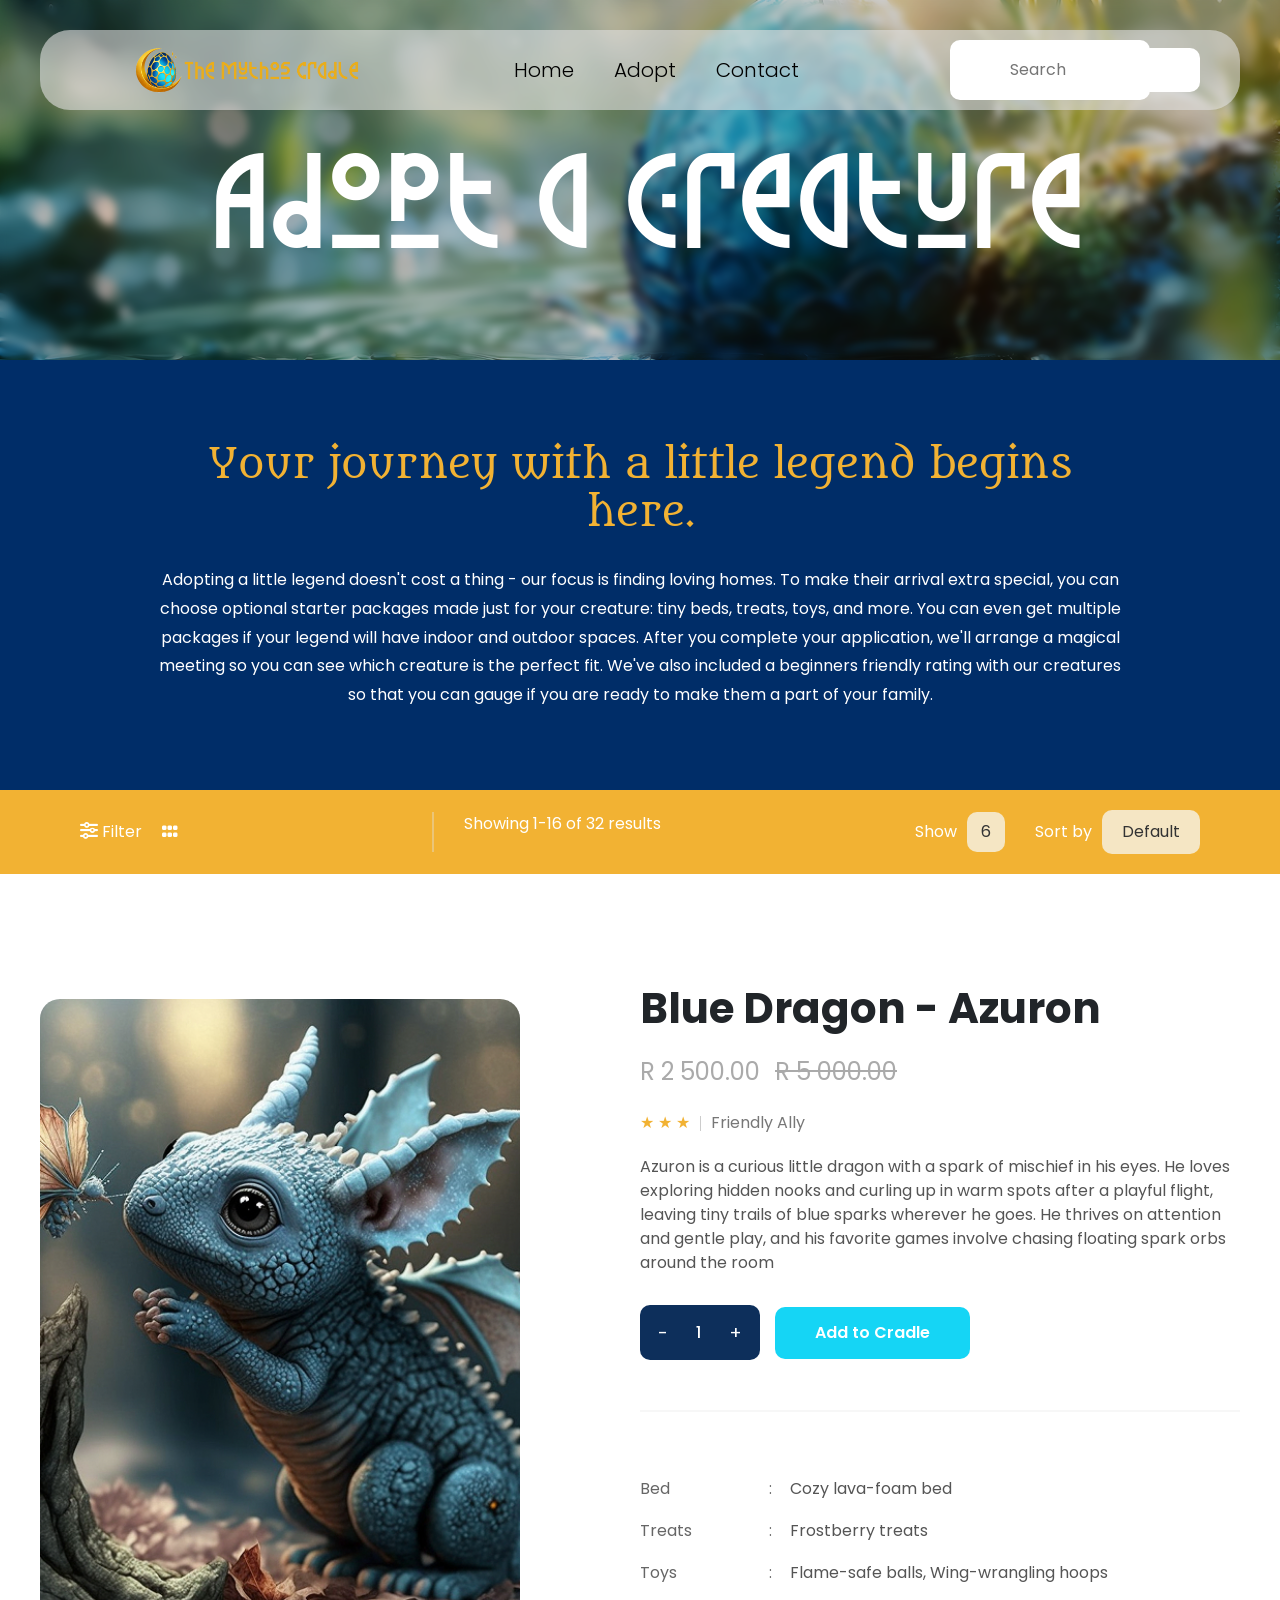
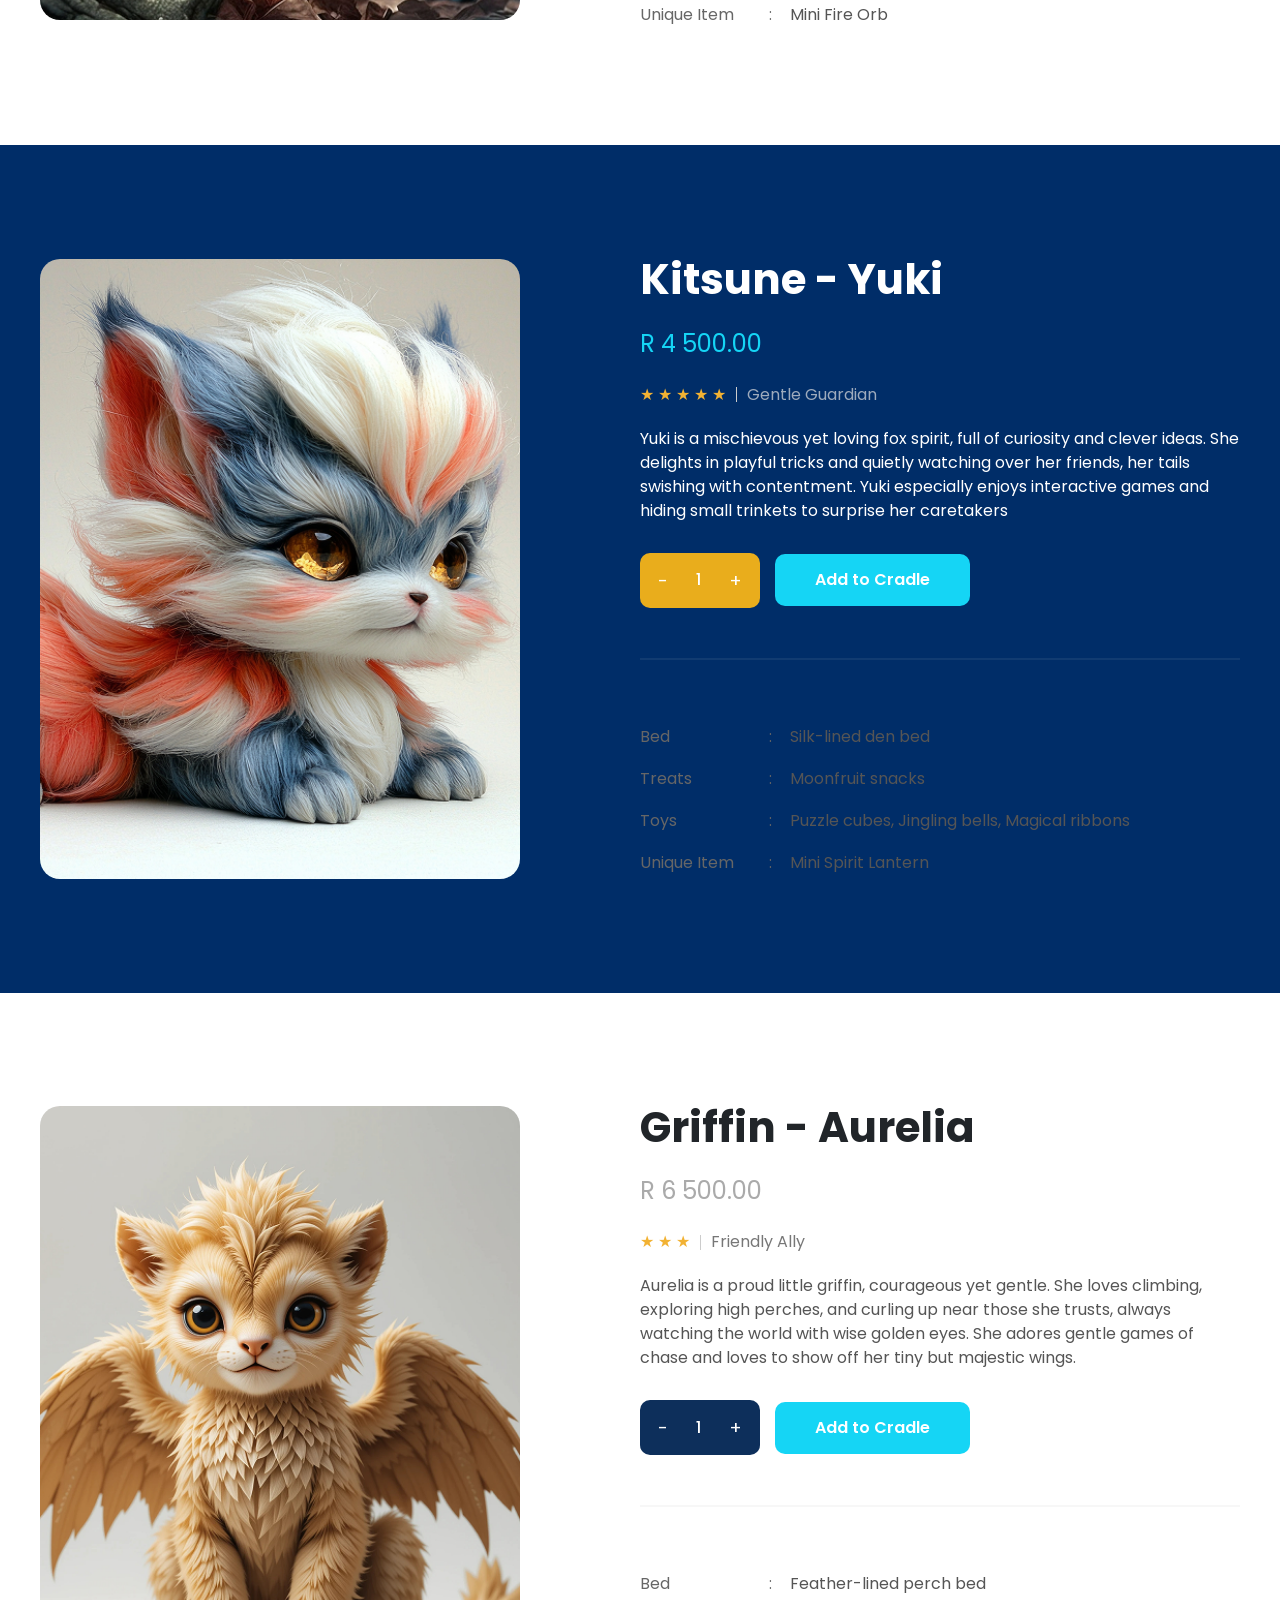
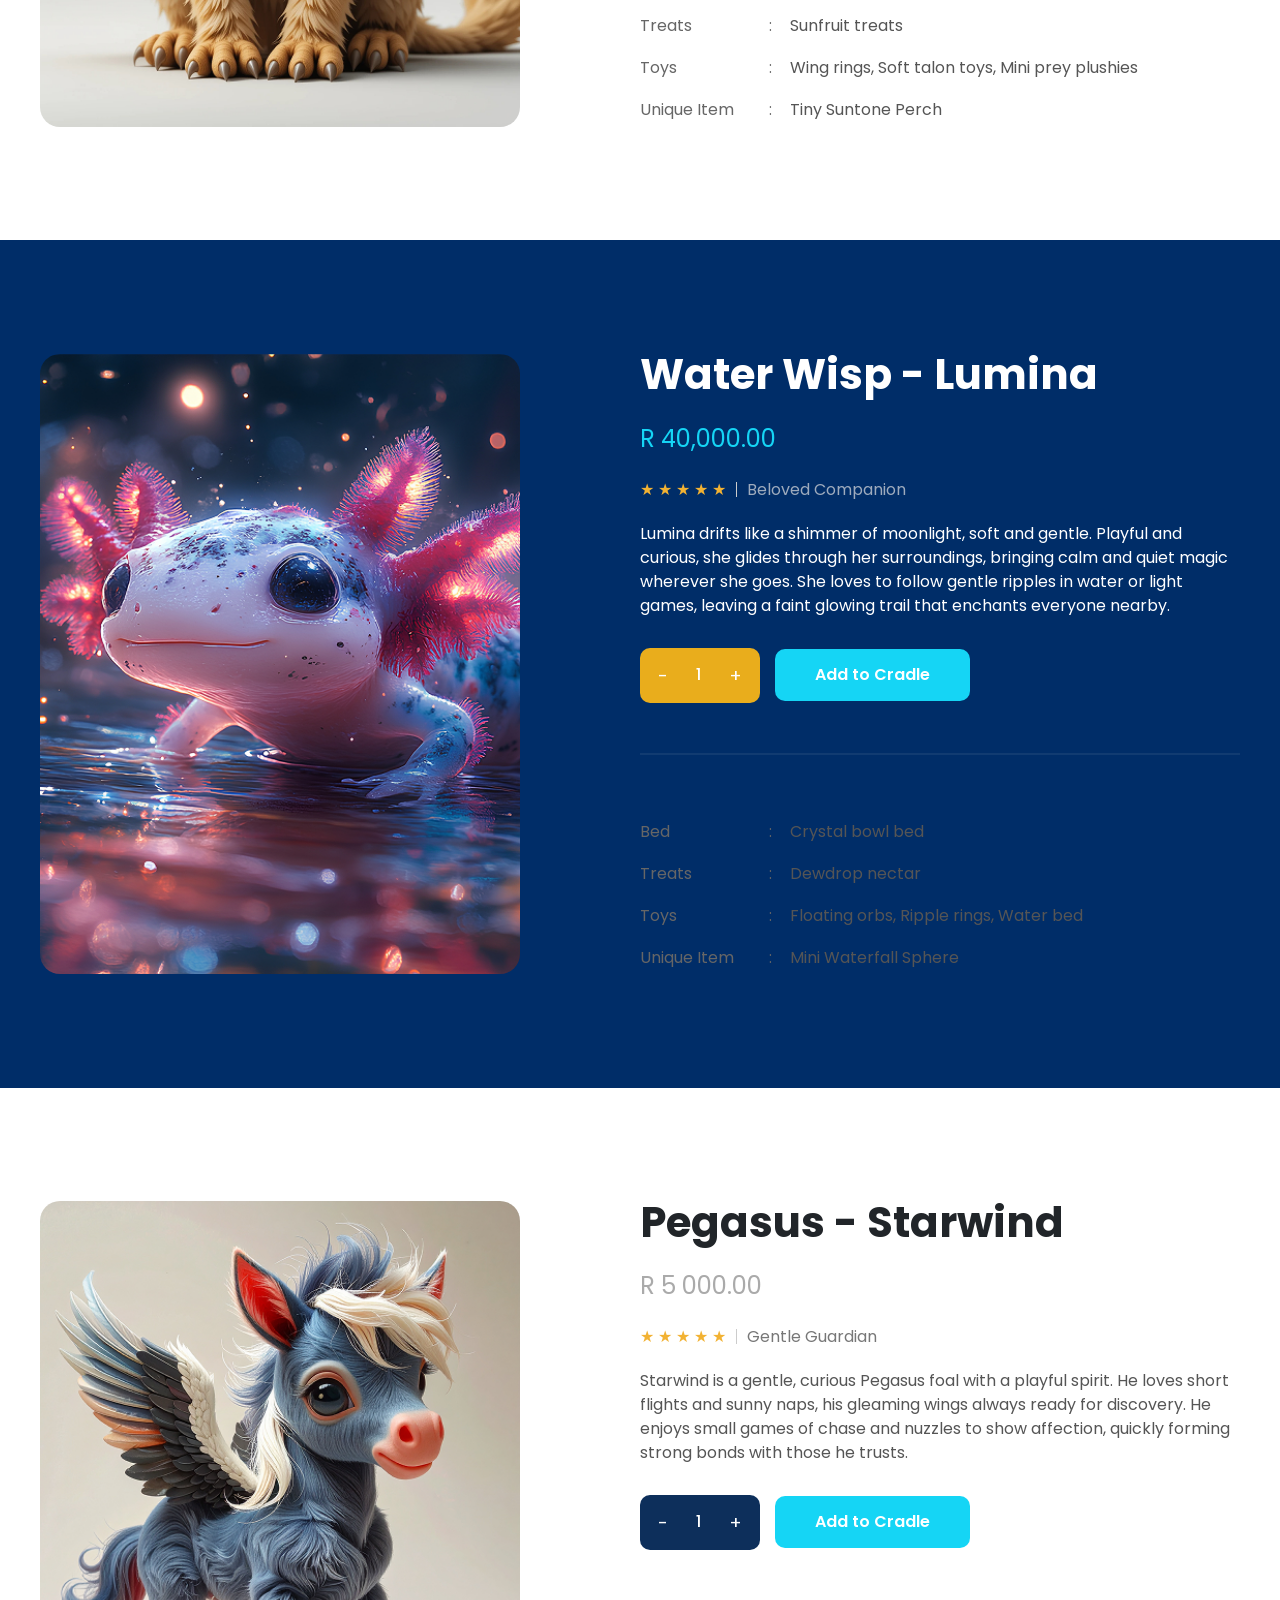
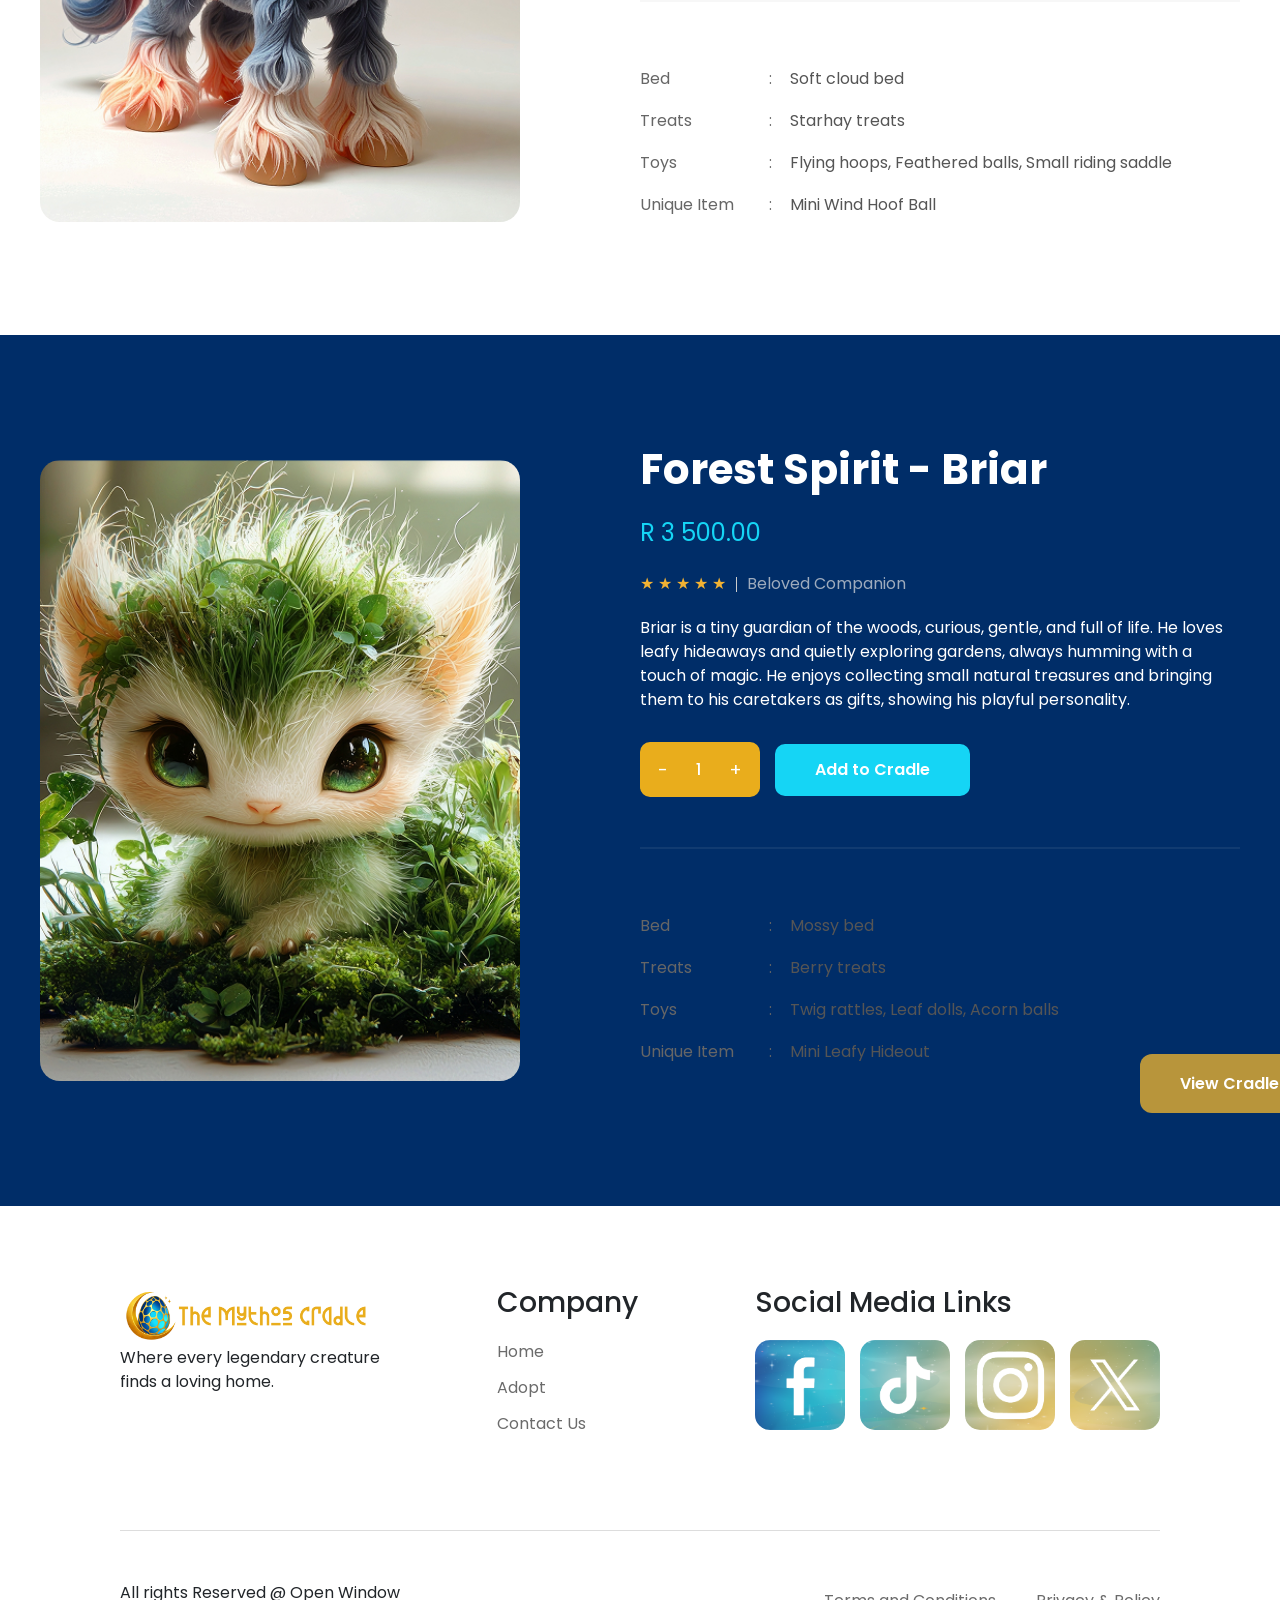
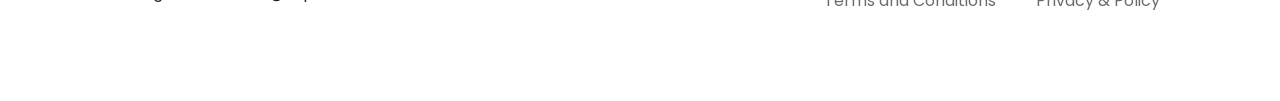
==== pages/about.html @ 5cd7661d "Bootstrap Modal Cart Added" ====
<!DOCTYPE html>
<html lang="en">
<head>
    <meta charset="UTF-8">
    <meta http-equiv="X-UA-Compatible" content="IE-edge">
    <meta name="viewport" content="width-device-width, initial-scale-1.0">
    <meta name="keywords" content="template, initial setup, html, css, links, futureUse ">
    <meta name="author" content="Danya van Meyeren 261140">

    <title>HTML Template</title>

<link rel="preconnect" href="https://fonts.googleapis.com">
<link rel="preconnect" href="https://fonts.gstatic.com" crossorigin>
<link href="https://fonts.googleapis.com/css2?family=Montserrat:ital,wght@0,100..900;1,100..900&family=Poppins:ital,wght@0,100;0,200;0,300;0,400;0,500;0,600;0,700;0,800;0,900;1,100;1,200;1,300;1,400;1,500;1,600;1,700;1,800;1,900&display=swap" rel="stylesheet">
<link rel="preconnect" href="https://fonts.googleapis.com">
<link rel="preconnect" href="https://fonts.gstatic.com" crossorigin>
<link href="https://fonts.googleapis.com/css2?family=Metamorphous&display=swap" rel="stylesheet">

<link rel="stylesheet" href="https://cdnjs.cloudflare.com/ajax/libs/font-awesome/6.5.0/css/all.min.css">

    <link href="https://cdn.jsdelivr.net/npm/bootstrap@5.3.3/dist/css/bootstrap.min.css" rel="stylesheet">
    <link rel="stylesheet" href="../css/main.css">


</head>
<body>

    <header>
        <nav class="navbar">
            <div class="logo">
                <img src="../assets/img/img/logo.png" alt="The Mythos Cradle">
            </div>
            <div class="navLinks">
                <a href="../index.html">Home</a>
                <a href="#">Adopt</a>
                <a href="./contact.html">Contact</a>
            </div>
        
            <div class="searchBar">
                <input type="text" placeholder="Search">
            </div>
        </nav>
    </header>

    <section class="adoptHero">
        <h1>Adopt a creature</h1>
    </section>

    <section class="adoptIntro">
        <h2>Your journey with a little legend begins here.</h2>
        <p>Adopting a little legend doesn't cost a thing - our focus is finding loving homes. To make their arrival extra special, you can choose optional starter packages made just for your creature: tiny beds, treats, toys, and more. You can even get multiple packages if your legend will have indoor and outdoor spaces. After you complete your application, we'll arrange a magical meeting so you can see which creature is the perfect fit. We've also included a beginners friendly rating with our creatures so that you can gauge if you are ready to make them a part of your family.</p>
    </section>

    <section class="filterBar">

        <div class="filterLeft">
            <span><i class="fa-solid fa-sliders"></i> Filter</span>
            <i class="fa-solid fa-grip"></i>
        </div>

        <div class="filterCenter">
            <p>Showing 1-16 of 32 results</p>
        </div>

        <div class="filterRight">
            <div class="showBox">
                <span>Show</span>
                <div class="number">6</div>
            </div>

            <div class="sortBox">
                <span>Sort by</span>
                <div class="dropdown">Default</div>
            </div>
        </div>
    </section>

    <section class="productSection">

        <div class="productContainer">

                <div class="productImage">
                    <img src="../assets/img/img/adopt1.png" alt="Blue Dragon">
                </div>

                <div class="productInfo">
                    <h1>Blue Dragon - Azuron</h1>

                <div class="priceRow">
                    <span class="price">R 2 500.00</span>
                    <span class="oldPrice">R 5 000.00</span>
                </div>

                <div class="ratingRow">
                    <span class="stars">★ ★ ★    </span>
                    <span class="divider"></span>
                    <span class="tag">Friendly Ally</span>
                </div>

                <p class="description">Azuron is a curious little dragon with a spark of mischief in his eyes. He loves exploring hidden nooks and curling up in warm spots after a playful flight, leaving tiny trails of blue sparks wherever he goes. He thrives on attention and gentle play, and his favorite games involve chasing floating spark orbs around the room</p>

                <div class="actionRow">
                    <div class="quantity">
                        <button>-</button>
                        <span>1</span>
                        <button>+</button>
                    </div>

                    <button class="addButton">Add to Cradle</button>
                </div>

                <hr class="dividerLine">

                <div class="extraInfo">
                    <div class="infoRow">
                        <span class="label">Bed</span>
                        <span class="colon">:</span>
                        <span class="value">Cozy lava-foam bed</span>  
                    </div>

                    <div class="infoRow">
                        <span class="label">Treats</span>
                        <span class="colon">:</span>
                        <span class="value">Frostberry treats</span>
                    </div>

                    <div class="infoRow">
                        <span class="label">Toys</span>
                        <span class="colon">:</span>
                        <span class="value">Flame-safe balls, Wing-wrangling hoops</span>
                    </div>

                    <div class="infoRow">
                        <span class="label">Unique Item</span>
                        <span class="colon">:</span>
                        <span class="value">Mini Fire Orb</span>
                    </div>
                </div>
            </div>
        </div>
    </section>

    <section class="productSection kitsune">

        <div class="productContainer">

                <div class="productImage">
                    <img src="../assets/img/img/adopt2.png" alt="Kitsune">
                </div>

                <div class="productInfo">
                    <h1>Kitsune - Yuki</h1>

                <div class="priceRow">
                    <span class="price">R 4 500.00</span>
                </div>

                <div class="ratingRow">
                    <span class="stars">★ ★ ★ ★ ★</span>
                    <span class="divider"></span>
                    <span class="tag">Gentle Guardian</span>
                </div>

                <p class="description">Yuki is a mischievous yet loving fox spirit, full of curiosity and clever ideas. She delights in playful tricks and quietly watching over her friends, her tails swishing with contentment. Yuki especially enjoys interactive games and hiding small trinkets to surprise her caretakers</p>

                <div class="actionRow">
                    <div class="quantity">
                        <button>-</button>
                        <span>1</span>
                        <button>+</button>
                    </div>

                    <button class="addButton">Add to Cradle</button>
                </div>

                <hr class="dividerLine">

                <div class="extraInfo">
                     <div class="infoRow">
                        <span class="label">Bed</span>
                        <span class="colon">:</span>
                        <span class="value">Silk-lined den bed</span>  
                    </div>

                    <div class="infoRow">
                        <span class="label">Treats</span>
                        <span class="colon">:</span>
                        <span class="value">Moonfruit snacks</span>
                    </div>

                    <div class="infoRow">
                        <span class="label">Toys</span>
                        <span class="colon">:</span>
                        <span class="value">Puzzle cubes, Jingling bells, Magical ribbons</span>
                    </div>

                    <div class="infoRow">
                        <span class="label">Unique Item</span>
                        <span class="colon">:</span>
                        <span class="value">Mini Spirit Lantern</span>
                    </div>
                </div>
            </div>
        </div>
    </section>

    <section class="productSection griffin">

        <div class="productContainer">

                <div class="productImage">
                    <img src="../assets/img/img/adopt3.png" alt="Griffin">
                </div>

                <div class="productInfo">
                    <h1>Griffin - Aurelia</h1>

                <div class="priceRow">
                    <span class="price">R 6 500.00</span>
                </div>

                <div class="ratingRow">
                    <span class="stars">★ ★ ★</span>
                    <span class="divider"></span>
                    <span class="tag">Friendly Ally</span>
                </div>

                <p class="description">Aurelia is a proud little griffin, courageous yet gentle. She loves climbing, exploring high perches, and curling up near those she trusts, always watching the world with wise golden eyes. She adores gentle games of chase and loves to show off her tiny but majestic wings.</p>

                <div class="actionRow">
                    <div class="quantity">
                        <button>-</button>
                        <span>1</span>
                        <button>+</button>
                    </div>

                    <button class="addButton">Add to Cradle</button>
                </div>

                <hr class="dividerLine">

                <div class="extraInfo">
                     <div class="infoRow">
                        <span class="label">Bed</span>
                        <span class="colon">:</span>
                        <span class="value">Feather-lined perch bed</span>  
                    </div>

                    <div class="infoRow">
                        <span class="label">Treats</span>
                        <span class="colon">:</span>
                        <span class="value">Sunfruit treats</span>
                    </div>

                    <div class="infoRow">
                        <span class="label">Toys</span>
                        <span class="colon">:</span>
                        <span class="value">Wing rings, Soft talon toys, Mini prey plushies</span>
                    </div>

                    <div class="infoRow">
                        <span class="label">Unique Item</span>
                        <span class="colon">:</span>
                        <span class="value">Tiny Suntone Perch</span>
                    </div>
                </div>
            </div>
        </div>
    </section>


    <section class="productSection wisp">

        <div class="productContainer">

                <div class="productImage">
                    <img src="../assets/img/img/adopt4.png" alt="Wisp">
                </div>

                <div class="productInfo">
                    <h1>Water Wisp - Lumina</h1>

                <div class="priceRow">
                    <span class="price">R 40,000.00</span>
                </div>

                <div class="ratingRow">
                    <span class="stars">★ ★ ★ ★ ★</span>
                    <span class="divider"></span>
                    <span class="tag">Beloved Companion</span>
                </div>

                <p class="description">Lumina drifts like a shimmer of moonlight, soft and gentle. Playful and curious, she glides through her surroundings, bringing calm and quiet magic wherever she goes. She loves to follow gentle ripples in water or light games, leaving a faint glowing trail that enchants everyone nearby.</p>

                <div class="actionRow">
                    <div class="quantity">
                        <button>-</button>
                        <span>1</span>
                        <button>+</button>
                    </div>

                    <button class="addButton">Add to Cradle</button>
                </div>

                <hr class="dividerLine">

                <div class="extraInfo">
                     <div class="infoRow">
                        <span class="label">Bed</span>
                        <span class="colon">:</span>
                        <span class="value">Crystal bowl bed</span>  
                    </div>

                    <div class="infoRow">
                        <span class="label">Treats</span>
                        <span class="colon">:</span>
                        <span class="value">Dewdrop nectar</span>
                    </div>

                    <div class="infoRow">
                        <span class="label">Toys</span>
                        <span class="colon">:</span>
                        <span class="value">Floating orbs, Ripple rings, Water bed</span>
                    </div>

                    <div class="infoRow">
                        <span class="label">Unique Item</span>
                        <span class="colon">:</span>
                        <span class="value">Mini Waterfall Sphere</span>
                    </div>
                </div>
            </div>
        </div>
    </section>

    <section class="productSection pegasus">

        <div class="productContainer">

                <div class="productImage">
                    <img src="../assets/img/img/adopt5.png" alt="Pegasus">
                </div>

                <div class="productInfo">
                    <h1>Pegasus - Starwind</h1>

                <div class="priceRow">
                    <span class="price">R 5 000.00</span>
                </div>

                <div class="ratingRow">
                    <span class="stars">★ ★ ★ ★ ★</span>
                    <span class="divider"></span>
                    <span class="tag">Gentle Guardian</span>
                </div>

                <p class="description">Starwind is a gentle, curious Pegasus foal with a playful spirit. He loves short flights and sunny naps, his gleaming wings always ready for discovery. He enjoys small games of chase and nuzzles to show affection, quickly forming strong bonds with those he trusts.</p>

                <div class="actionRow">
                    <div class="quantity">
                        <button>-</button>
                        <span>1</span>
                        <button>+</button>
                    </div>

                    <button class="addButton">Add to Cradle</button>
                </div>

                <hr class="dividerLine">

                <div class="extraInfo">
                     <div class="infoRow">
                        <span class="label">Bed</span>
                        <span class="colon">:</span>
                        <span class="value">Soft cloud bed</span>  
                    </div>

                    <div class="infoRow">
                        <span class="label">Treats</span>
                        <span class="colon">:</span>
                        <span class="value">Starhay treats</span>
                    </div>

                    <div class="infoRow">
                        <span class="label">Toys</span>
                        <span class="colon">:</span>
                        <span class="value">Flying hoops, Feathered balls, Small riding saddle</span>
                    </div>

                    <div class="infoRow">
                        <span class="label">Unique Item</span>
                        <span class="colon">:</span>
                        <span class="value">Mini Wind Hoof Ball</span>
                    </div>
                </div>
            </div>
        </div>
    </section>

     <section class="productSection spirit">

        <div class="productContainer">

                <div class="productImage">
                    <img src="../assets/img/img/adopt6.png" alt="Spirit">
                </div>

                <div class="productInfo">
                    <h1>Forest Spirit - Briar</h1>

                <div class="priceRow">
                    <span class="price">R 3 500.00</span>
                </div>

                <div class="ratingRow">
                    <span class="stars">★ ★ ★ ★ ★</span>
                    <span class="divider"></span>
                    <span class="tag">Beloved Companion</span>
                </div>

                <p class="description">Briar is a tiny guardian of the woods, curious, gentle, and full of life. He loves leafy hideaways and quietly exploring gardens, always humming with a touch of magic. He enjoys collecting small natural treasures and bringing them to his caretakers as gifts, showing his playful personality.</p>

                <div class="actionRow">
                    <div class="quantity">
                        <button>-</button>
                        <span>1</span>
                        <button>+</button>
                    </div>

                    <button class="addButton">Add to Cradle</button>
                </div>

                <hr class="dividerLine">

                <div class="extraInfo">
                     <div class="infoRow">
                        <span class="label">Bed</span>
                        <span class="colon">:</span>
                        <span class="value">Mossy bed</span>  
                    </div>

                    <div class="infoRow">
                        <span class="label">Treats</span>
                        <span class="colon">:</span>
                        <span class="value">Berry treats</span>
                    </div>

                    <div class="infoRow">
                        <span class="label">Toys</span>
                        <span class="colon">:</span>
                        <span class="value">Twig rattles, Leaf dolls, Acorn balls</span>
                    </div>

                    <div class="infoRow">
                        <span class="label">Unique Item</span>
                        <span class="colon">:</span>
                        <span class="value">Mini Leafy Hideout</span>
                    </div>

                    <div class="viewCraleWrapper">
                     <a href="#"
                     class="viewCradleBtn"
                     data-bs-toggle="modal"
                     data-bs-target="#cartModal">
                    View Cradle
                    </a>
                    </div>
                </div>
            </div>
        </div>
    </section>


    <div class="modal fade" id="cartModal" tabindex="-1">
        <div class="modal-dialog modal-fullscreen">
            <div class="modal-content cartModalContent">

            <div class="modal-header">
                <h1 class="modal-title">Chosen Companions</h1>
                <button type="button" class="btn-close" data-bs-dismiss="modal"></button>
            </div>

            <div class="modal-body">
            <p>Total: R 0.00</p>
            </div>

            <div class="modal-footer">
                <button
                type="button"
                class="btn btn-secondary"
                data-bs-dismiss="modal">
            Continue Searching
            </button>

            <a href="../index.html"
            <button class="btn btn-warning">
                Finish Adoption
            </button>
            </a>
            </div>
            </div>
            </div>
        </div>
    </div>


    <footer class="footer">
        <div class="footerTop">

            <div class="footerCenter">
                <img src="../assets/img/img/logo.png" alt="logo">
                <p>Where every legendary creature<br>finds a loving home.</p>
            </div>

            <div class="footerCenter">
                <h3>Company</h3>
                <a href="../index.html">Home</a>
                <a href="#">Adopt</a>
                <a href="./contact.html">Contact Us</a>
            </div>

            <div class="footerRight">
                <h3>Social Media Links</h3>

                <div class="socialIcons">
                    <a href="https://www.facebook.com/theopenwindow/" target="_blank"><img src="../assets/img/img/sm1.png"></a>
                    <a href="https://www.tiktok.com/@open_window_?is_from_webapp=1&sender_device=pc" target="_blank"><img src="../assets/img/img/sm2.png"></a>
                    <a href="https://share.google/h3SC1bzwilrjQ0MOQ" target="_blank"><img src="../assets/img/img/sm3.png"></a>
                    <a href="https://share.google/AF4pCIvGkzk5pntyE" target="_blank"><img src="../assets/img/img/sm4.png"></a>
                </div>
            </div>
        </div>

        <div class="footerLine"></div>

        <div class="footerBottom">
            <p>All rights Reserved @ Open Window</p>

            <div class="footerLinks">
                <a href="#">Terms and Conditions</a>
                <a href="#">Privacy & Policy</a>
            </div>
        </div>
    </footer>



<script src="https://cdn.jsdelivr.net/npm/bootstrap@5.3.3/dist/js/bootstrap.bundle.min.js"></script>

</body>
</html>
---- css/main.css ----
body{
    margin: 0;
    font-family: 'Poppins', sans-serif;
}

@font-face {
    font-family: "TitleFont";
    src: url("../assets/fonts/Mythology\ Of\ Egypt.otf") 
}

.navbar {
    display: flex;
    flex-direction: row;
    justify-content: space-between;
    align-items: center;

    padding: 10px 90px;
    width: 95%;
    max-width: 1200px;

    background-color: rgba(225, 225, 225, 0.6);
    border: none;
    border-radius: 30px;
    

    position: absolute;
    top: 30px;
    left: 50%;
    transform: translateX(-50%);
    z-index: 10;
}

.navLinks {
    display: flex;
    flex-direction: row;
    gap: 40px;
}

.navLinks a{
    text-decoration: none;
    color: rgb(0, 0, 0);
    font-weight: 300;
    font-family: 'Poppins', sans-serif;
    font-size: 20px;
}

.navLinks a:hover{
    color: #15d5f5;
}

.searchBar input{
    width: 200px;
    padding: 10px 10px;
    border-radius: 30px;
    border: none;
    background-color: white;
    border-radius: 10px;
}

.searchBar{
    display: flex;
    align-items: center;
    gap: 15px;
    background: #ffff;
    padding: 8px 50px;
    border-radius: 10px;
    width: 200px;
}

.logo img{
    height: 55px;
}

.hero {
    display: flex;
    justify-content: flex-end;
    align-items: center;

    height: 100vh;
    padding-right: 200px;
    background-image: url("../assets/img/img/homeHeader.png");
    background-size: cover;
    background-repeat: none;
    background-position: left center;
}

.heroText {
    display: flex;
    flex-direction: column;
    align-items: flex-start;
    max-width: 500px;

    position: absolute;
    right: 200px;
    bottom: 120px;

}

.heroText h1{
    font-family: "TitleFont";
    font-size: 96px;
    color: #e9ad1c;
    margin: 0;
}

.heroText p{
    font-family: "Metamorphous", sans-serif;
    font-size: 24px;
    color: #ffffff;
    margin-top: 10px;
}

.journey {
    display: flex;
    justify-content: center;
    align-items: center;
    gap: 80px;
    padding: 100px 80px;
    background-color: #002d68;
}

.journeyImage img{
    width: 750px;
    border-radius: 20px;
}

.journeyText {
    max-width: 450px;
}

.journeyText h3{
    color: #e9ad1c;
    font-family: 'Poppins', sans-serif;
    font-weight: 600;
    font-size: 18px;
}

.journeyText h2{
    font-family: 'Poppins', sans-serif;
    font-weight: 700;
    font-size: 40px;
    color: #ffff;
}

.journeyText p{
    font-family: 'Poppins', sans-serif;
    font-size: 16px;
    color: #ffff;
    margin-top: 20px;
}

.journeyText button{
    margin-top: 25px;
    padding: 12px 28px;
    border: none;
    border-radius: 10px;
    background-color: #15d5f5;
    font-family: 'Poppins', sans-serif;
    color: #ffff;
    font-weight: 600;
    cursor: pointer;
}

.journeyText button:hover{
    background-color: #3bbac9;
}

.sanctuary{
    display: flex;
    align-items: center;
    justify-content: space-between;
    gap: 120px;
    padding: 120px 150px;
    background-color: #ffffff;
    max-width: 1500vh;
    margin: auto;
}

.sanctuaryImage img{
    width: 600px;
    border-radius: 20px;
}

.sanctuaryText h4{
    font-family: 'Poppins', sans-serif;
    font-size: 18px;
    margin-top: 10px;
    color: #2b2153;
}

.sanctuaryText h2{
    font-family: 'Poppins', sans-serif;
    font-size: 50px;
}

.sanctuaryText p{
    font-family: 'Poppins',sans-serif;
    font-size: 16px;
    margin-top: 20px;
    color: #6b6b6b;
    max-width: 500px;
}

.story{
    background-color: #002d68;
    text-align: center;
    padding: 100px 120px;

}

.storyHeader{
    color: #e9ad1c;
    font-family: 'Poppins', sans-serif;
    font-weight: 600;
    font-size: 18px;
}

.storyCards{
    display: flex;
    justify-content: center;
    gap: 70px;
    margin-top: 60px;
}

.storyCard{
    width: 400px;
    text-align: center;
}

.storyCard img{
    width: 300px;
    border-radius: 20px;
}

.story h2{
    font-family: 'Poppins' sans-serif;
    font-weight: 700;
    font-size: 40px;
    color: #ffffff;
    margin-top: 15px;
    margin-bottom: 60px;
}

.story h3{
    font-family: 'Poppins',sans-serif;
    font-weight: 600;
    font-size: 18px;
    color: #ffff;
    margin-top: 10px;
}

.story p{
    font-family: 'Poppins' sans-serif;
    font-size: 14px;
    color: #d9d9d9;
    margin-top: 10px;
}

.legendButton{
    margin-top: 60px;
    padding: 14px 40px;
    border: none;
    border-radius: 10px;
    background-color: #15d5f5;
    color: #ffff;
    font-family: 'Poppins' sans-serif;
    font-weight: 600;
    cursor: pointer;
}

.legendButton:hover{
    background-color: #3bbac9;
}

.footer{
    background-color: #ffffff;
    padding: 80px 120px;
}

.footerTop{
    display: flex;
    justify-content: space-between;
}

.footerLeft img{
    width: 180px;
}

.footerLeft p{
    font-family: 'Poppins', sans-serif;
    margin-top: 20px;
    color: #6b6b6b;
}

.footerCenter{
    display: flex;
    flex-direction: column;
}

.footerCenter h3{
    font-family: 'Poppins', sans-serif;
    margin-bottom: 20px;
}

.footerCenter img{
    width: 250px;
}
.footerCenter a{
    text-decoration: none;
    color: #6b6b6b;
    margin-bottom: 12px;
}

.footerCenter a:hover{
    color: #15d5f5;
}

.socialIcons{
    display: flex;
    gap: 15px;
    margin-top: 20px;
}

.socialIcons img{
    width: 60px;
    border-radius: 12px;
}

.footerLine{
    height: 1px;
    background-color: #ddd;
    margin: 50px 0;
}

.footerBottom{
    display: flex;
    justify-content: space-between;
    align-items: center;
}

.footerLinks{
    display: flex;
    gap: 40px;
}

.footerLinks a{
    text-decoration: none;
    color: #6b6b6b;
}

.adoptHero{
    position: relative;
    height: 40vh;
    background-image: url("../assets/img/img/adoptHeader.png");
    background-size: cover;
    background-position: 50%;
    display: flex;
    justify-content: center;
    align-items: center;
    padding-top: 60px;
    text-align: center;
}

.adoptHero::before{
    content: "";
    position: absolute;
    inset: 0;
    backdrop-filter: blur(4px);
    background: rgba(0, 0, 0, 0.2);
    z-index: 1;
}

.adoptHero h1{
    position: relative;
    z-index: 2;
    font-family: "TitleFont";
    font-size: 120px;
    color: #ffff;
    text-align: center;
    margin: 0;
}


.adoptIntro{
    background-color: #002d68;
    padding: 80px 150px;
    text-align: center;
}

.adoptIntro h2{
    font-family: 'Metamorphous';
    color: #f2b233;
    font-size: 40px;
    margin-bottom: 30px;
}

.adoptIntro p{
    font-family: 'Poppins', sans-serif;
    color: #ffff;
    line-height: 1.8;
    max-width: 1200px;
    margin: 0 auto;
}

.filterBar{
    background-color: #f2b233;
    display: flex;
    justify-content: space-between;
    align-items: center;
    padding: 20px 80px;
}

.filterLeft{
    display: flex;
    align-items: center;
    gap: 20px;
    color: white;
    font-family: 'Poppins';
}
.filterLeft i{
    font-size: 18px;
}

.filterCenter{
    border-left: 2px solid rgb(225,225,225,0.4);
    padding-left: 30px;
}

.filterCenter p{
    color: white;
    font-family: 'Poppins', sans-serif;
}

.filterRight{
    display: flex;
    align-items: center;
    gap: 30px;
}

.showBox{
    display: flex;
    align-items: center;
    gap: 10px;
    color: white;
    font-family: 'Poppins', sans-serif;
}

.number{
    background: #f5e6c4;
    padding: 8px 14px;
    border-radius: 10px;
    color: #333;
}

.sortBox{
    display: flex;
    align-items: center;
    gap: 10px;
    color: white;
    font-family: 'Poppins', sans-serif;
}

.dropdown{
    background: #f5e6c4;
    padding: 10px 20px;
    border-radius: 10px;
    color: #333;
}

.productSection{
    display: flex;
    justify-content: center;
    padding: 80px 0px;
}

.productContainer{
    display: flex;
    align-items: center;
    justify-content: center;
    gap: 120px;
    max-width: 1200px;
    margin: 30px auto;
}

.productImage img{
    width: 480px;
    border-radius: 20px;
}

.productInfo{
    max-width: 600px;
    display: flex;
    flex-direction: column;
    gap: 15px;
}

.productInfo h1{
    font-family: 'Poppins', sans-serif;
    font-size: 42px;
    font-weight: 700;
    margin-bottom: 5px;
}

.priceRow{
    display: flex;
    gap: 15px;
    align-items: center;
    margin-bottom: 6px;
}

.price{
    font-size: 24px;
    color: #aaa;
}

.oldPrice{
    text-decoration: line-through;
    color: #aaa;
    font-size: 24px;
}

.ratingRow{
    display: flex;
    align-items: center;
    gap: 10px;
    margin-bottom: 5px;
}

.stars{
    color: #f2b233;
}

.divider{
    width: 1px;
    height: 15px;
    background-color: #ccc;
}

.dividerLine{
    border: none;
    height: 2px;
    background: #ddd;
    margin: 20px 0;
}

.tag{
    color: #777;
}

.description{
    font-size: 16px;
    margin: 30px 0;
    line-height: 1.5;
    color: #555;
    font-family: 'Poppins', sans-serif;
    margin-top: 0;
    margin-bottom: 15px;
}

.actionRow{
    display: flex;
    align-items: center;
    gap: 15px;
    margin-bottom: 15px;
}

.quantity{
    display: flex;
    align-items: center;
    background-color: #0d2f5b;
    border-radius: 10px;
    overflow: hidden;
}

.quantity button{
    border: none;
    background-color: transparent;
    color: white;
    padding: 14px 18px;
    font-size: 18px;
    cursor: pointer;
}

.quantity span{
    color: white;
    padding: 0 15px;
    font-size: 16px;
    font-weight: 500;
    padding: 0 10px;
}

.addButton{
    background-color: #15d5f5;
    color: white;
    border: none;
    padding: 14px 40px;
    border-radius: 10px;
    font-family: 'Poppins',sans-serif;
    font-size: 16px;
    font-weight: 600;
    cursor: pointer;
}

.addButton:hover{
    background-color: #3bbac9;
}



.extraInfo{
    margin-top: 20px;
    font-family: 'Poppins',sans-serif;
    color: #666;
}

.extraInfo p{
    font-size: 14px;
    margin: 5px 0;
}

.extraInfo span{
    margin-top: 10px;
}

.infoRow{
    display: flex;
    margin-bottom: 8px;
}

.label{
    width: 120px;
}

.colon{
    width: 20px;
    text-align: center;
    margin-right: 10px;
}

.value{
    flex: 1;
    color: #555;
}

.kitsune{
    background-color: #002d68;
    color: white;
}

.kitsune .tag{
    color: rgba(225, 225, 225, 0.7);
}

.kitsune .price{
    color: #15d5f5;
}

.kitsune .quantity{
    background-color: #e9ad1c;
}

.kitsune .addButton{
    background-color: #15d5f5;
    color: white;
}

.kitsune .addButton:hover{
    background-color: #3bbac9;
}

.kitsune hr{
    background-color: rgba(225, 225, 225, 0.3);
}

.kitsune .description{
    color: white;
}


.wisp{
    background-color: #002d68;
    color: white;
}

.wisp .tag{
    color: rgba(225, 225, 225, 0.7);
}

.wisp .price{
    color: #15d5f5;
}

.wisp .quantity{
    background-color: #e9ad1c;
}

.wisp .addButton{
    background-color: #15d5f5;
    color: white;
}

.wisp .addButton:hover{
    background-color: #3bbac9;
}

.wisp hr{
    background-color: rgba(225, 225, 225, 0.3);
}

.wisp .description{
    color: white;
}


.spirit{
    background-color: #002d68;
    color: white;
}

.spirit .tag{
    color: rgba(225, 225, 225, 0.7);
}

.spirit .price{
    color: #15d5f5;
}

.spirit .quantity{
    background-color: #e9ad1c;
}

.spirit .addButton{
    background-color: #15d5f5;
    color: white;
}

.spirit .addButton:hover{
    background-color: #3bbac9;
}

.spirit hr{
    background-color: rgba(225, 225, 225, 0.3);
}

.spirit .description{
    color: white;
}

.viewCradleWrapper{
    width: 100%;
    display: flex;
    justify-content: flex-end;
    margin-top: 60px;
    padding-right: 10px;
    text-align: right;
}

.viewCradleBtn{
    background-color: #b8953b;
    color: white;
    text-decoration: none;
    border: none;
    padding: 18px 40px;
    border-radius: 12px;
    font-size: 16px;
    font-weight: 600;
    cursor: pointer;
    margin-left: 500px;
    white-space: nowrap;

}

.viewCradleBtn:hover{
    background-color: #a07f2f;
}


.contactHero{
    position: relative;
    height: 40vh;
    background-image: url("../assets/img/img/contactHeader.png");
    background-size: cover;
    background-position: 50%;
    display: flex;
    justify-content: center;
    align-items: center;
    padding-top: 60px;
    text-align: center;
}

.contactHero h1{
    position: relative;
    z-index: 2;
    font-family: "TitleFont";
    font-size: 120px;
    color: #ffff;
    text-align: center;
    margin: 0;
}

.aboutSection{
    padding: 120px 140px;
    background-color: #ffffff;
}

.aboutContainer{
    display: flex;
    align-items: center;
    justify-content: space-between;
    gap: 100px;
    padding: 40px 20px;
}

.aboutText{
    max-width: 600px;
    font-family: 'Poppins';
}

.contactLabel{
    color: #15d5f5;
    font-weight: 600;
    letter-spacing: 1px;
    margin-bottom: 10px;
}

.aboutContainer h2{
    font-family: 'Poppins' ,sans-serif;
    font-size: 48px;
    color: #002d68;
    margin-top: 10px;
    margin-bottom: 20px;
}

.contactDescription{
    color: #888;
    line-height: 1.8;
    font-size: 16px;
    max-width: 650px;
}

.aboutImage{
    flex: 1;
    display: flex;
    justify-content: flex-end;
}
.aboutImage img{
    width: 100%;
    max-width: 550px;
    border-radius: 20px;
}

.contactSection{
    padding: 80px 100px;
    font-family: 'Poppins',sans-serif;
}

.contactContainer{
    display: flex;
    justify-content: center;
    align-items: flex-start;
    gap: 60px;
    max-width: 1200px;
    margin: 0 auto;

}

.contactLeft{
    width: 45%;
    padding-right: 70px;
}

.labelContact{
    color: #15d5f5;
    font-weight: 600;
    font-size: 14px;
    letter-spacing: 1px;
    white-space: nowrap;
}

.contactLeft h2{
    font-size: 32px;
    color: #1d3557;
    margin-bottom: 20px;
    margin-top: 3px;
}

.socialIcons{
    display: flex;
    gap: 15px;
    margin: 20px 0;
    margin-bottom: 50px;
}

.socialIcons img{
    width: 90px;
    min-height: 90px;
    border-radius: 15px;
    cursor: pointer;
}

.spaceTop{
    margin-top: 40px;
}

.map{
    width: 100%;
    max-width: 600px;
    aspect-ratio: 1/1;
    height: 600px;
    border-radius: 20px;
    overflow: hidden;
}
.map iframe{
    width: 100%;
    max-width: 600px;
    height: 100%;
    border: none;
    border-radius: 20px;
}

.contactRight{
    width: 50%;
    display: flex;
    justify-content: flex-end;
}

.formCard{
    width: 100%;
    max-width: 520px;
    padding: 50px 60px;
    margin-left: auto;
    background-image: url("../assets/img/img/formBackground.png");
    background-size: cover;
    background-position: center;
    padding: 40px;
    border-radius: 30px;
    color: #ffffff;
}


.formCard h2{
    font-size: 40px;
    margin-bottom: 20px;
}

.formCard label{
    font-size: 18px;
}

.formCard form{
    display: flex;
    flex-direction: column;
    gap: 20px;
}

.formCard input,
.formCard textarea{
    width: 100%;
    padding: 14px 18px;
    border: none;
    border-radius: 10px;
    font-family: 'Poppins';
    font-size: 17px;
    margin-bottom: 20px;
    box-sizing: border-box;
}

.formCard textarea{
    height: 120px;
}
.formCard textarea{
    height: 100px;
}

.formCard button{
    width: 240px;
    padding: 20px 0;
    background-color: #5fd0df;
    border: none;
    border-radius: 10px;
    font-size: 18px;
    color: white;
    cursor: pointer;
}

.formCard button:hover{
    background-color: #3bbac9;
}

.cartSection{
    padding: 40px;
}

.cartModalContent{
    background-color: #ffffff;
    color: white;
    min-height: 100vh;
    padding: 40px;
}

.modal-header{
    border-bottom: 1px solid rgba(225, 225, 225, 0.3);
    padding-bottom: 20px;
}

.btn-close{
    color: white;
}
.modal-title{
    font-family: "TitleFont";
    font-size: 48px;
    color: #3bbac9;
}

.modal-body{
    padding-top: 40px;
}

.modal-body h2{
    font-family: "TitleFont";
    font-size: 32px;
    margin-bottom: 20px;
}

.modal-body p{
    font-family: "Poppins" , sans-serif;
    font-size: 24px;
    color: #000000;
}

.modal-footer{
    border-top: 1px solid rgba(225, 225, 225, 0.3);
    padding-top: 25px;
}

.btn-secondary{
    background-color: #6c757d;
    border: none;
    padding: 14px 28px;
    border-radius: 12px;
    font-family: "Poppins", sans-serif;
    font-weight: 600;
}

.btn-secondary:hover{
    background-color: #5a6268;
}

.btn-warning{
    background-color: #f2b233;
    border: none;
    color: white;
    padding: 14px 28px;
    border-radius: 12px;
    font-family: "Poppins" , sans-serif;
    font-weight: 600;
}

.btn-warning:hover{
    background-color: #a07f2f;
}
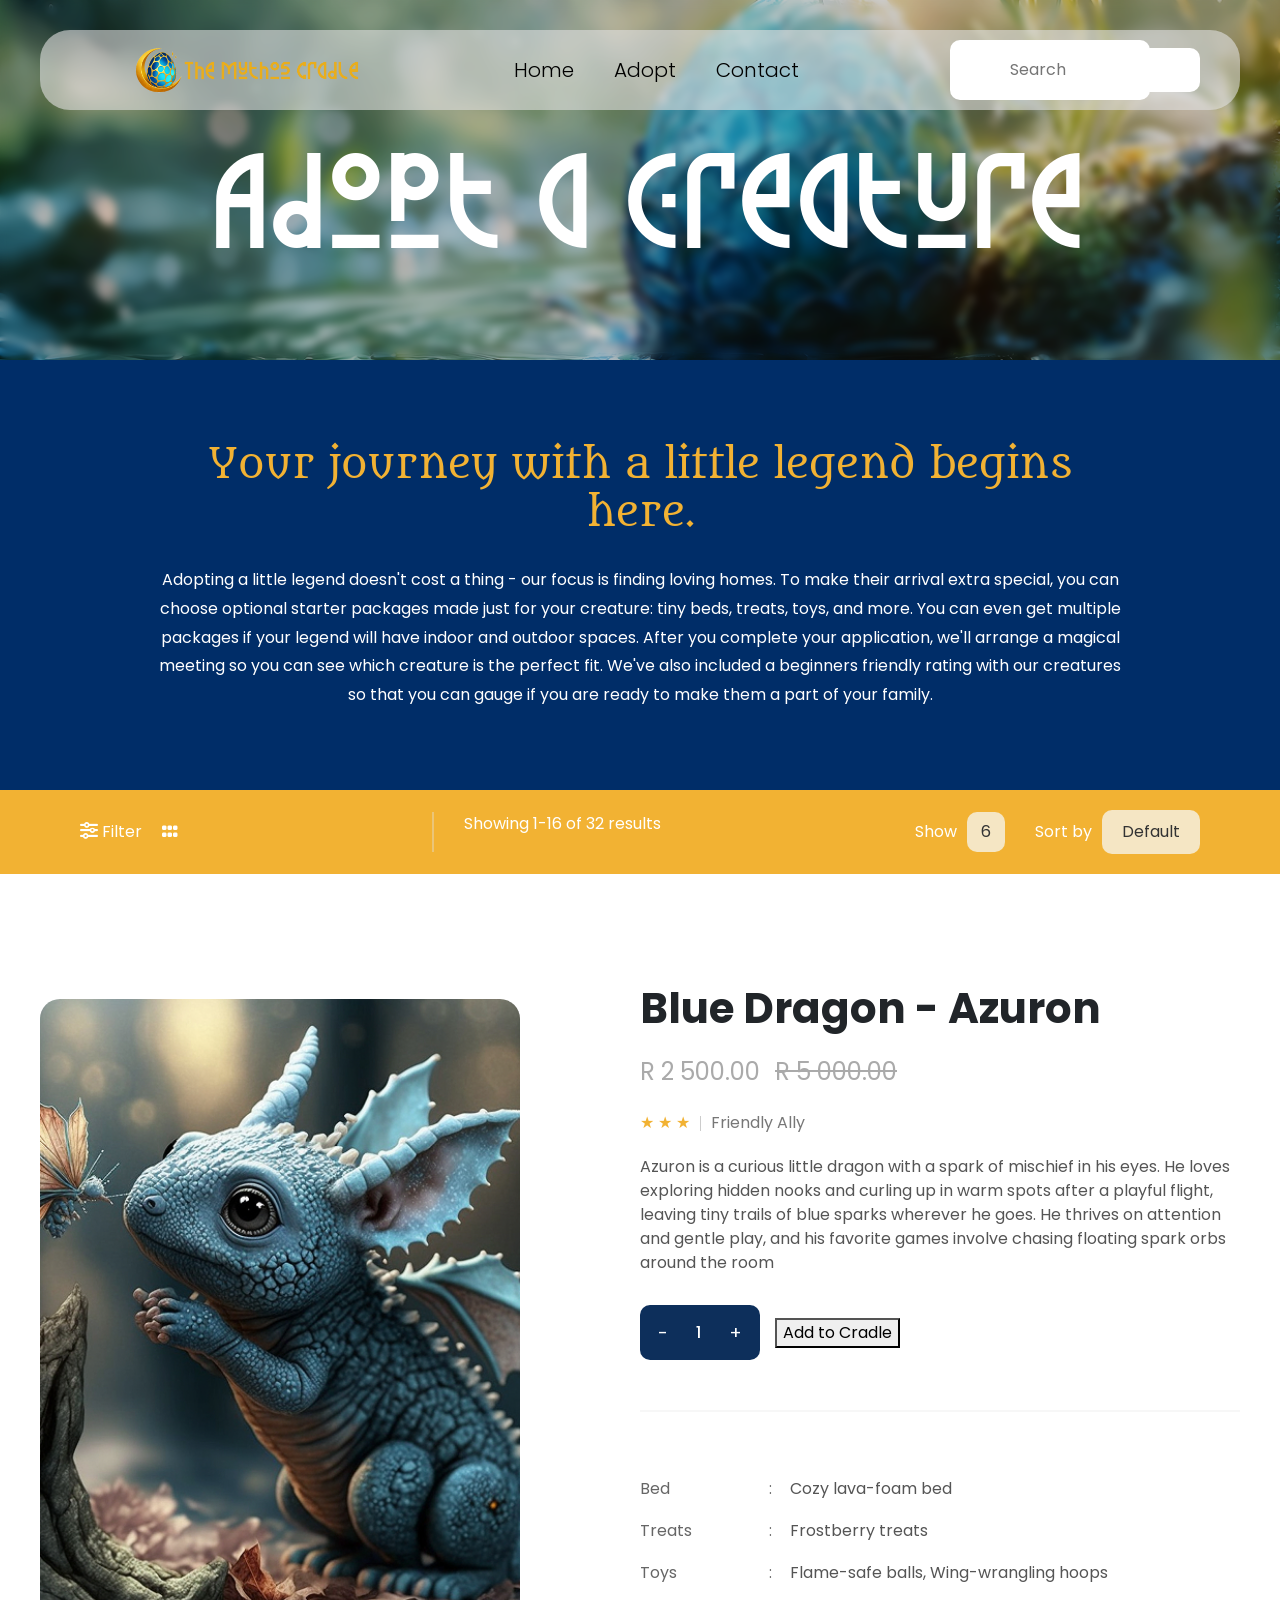
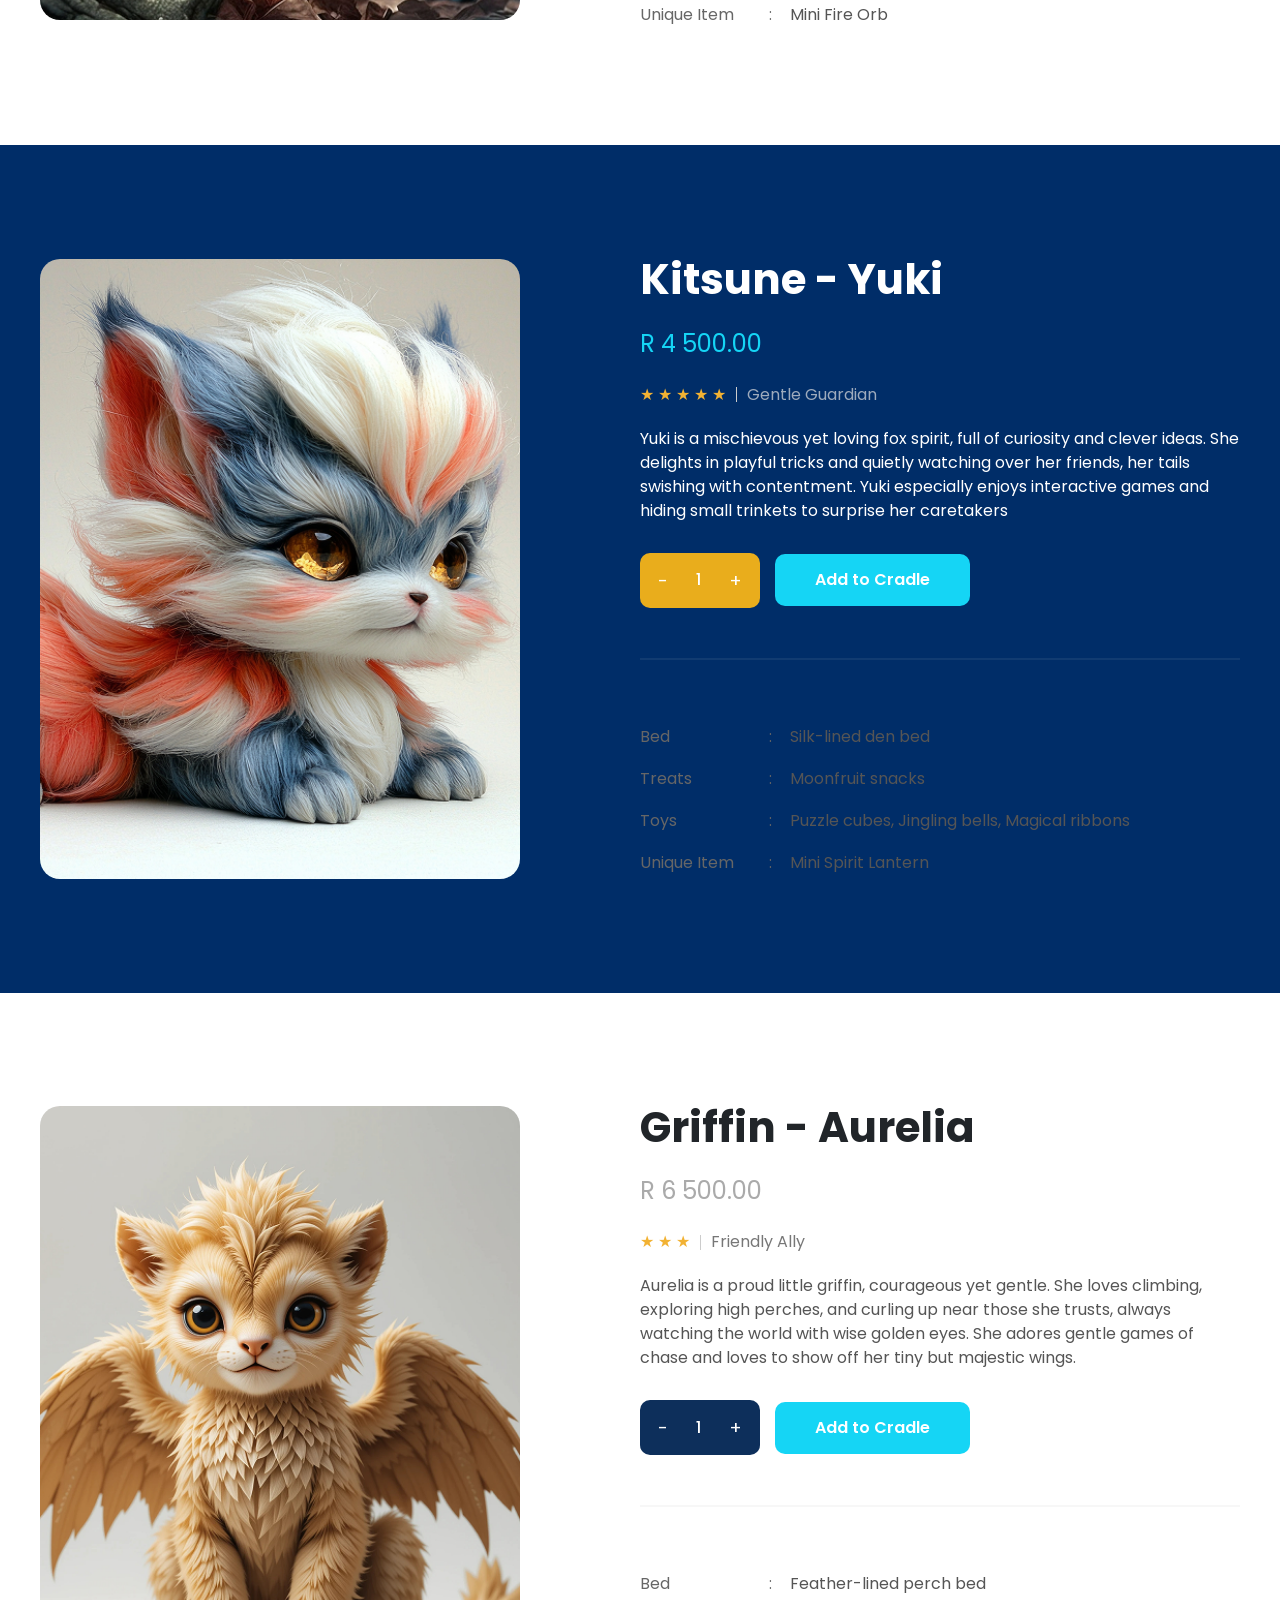
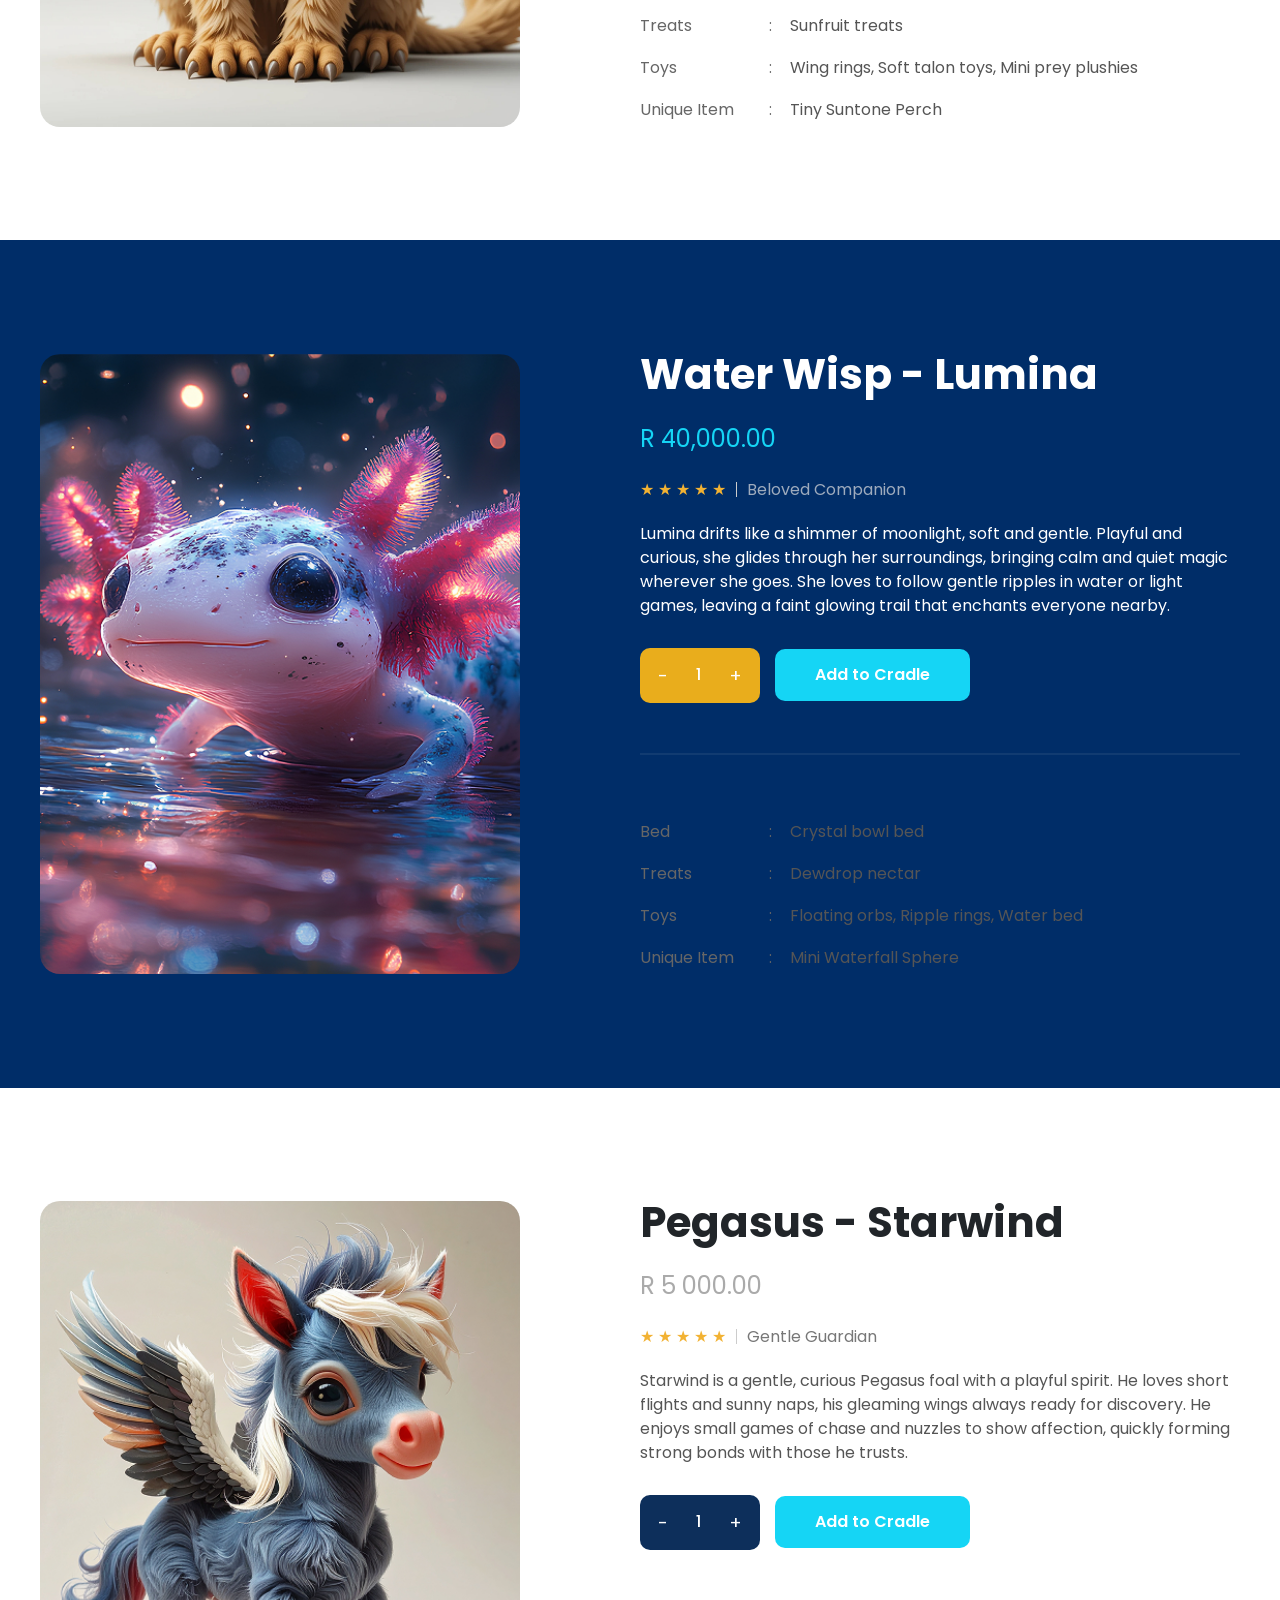
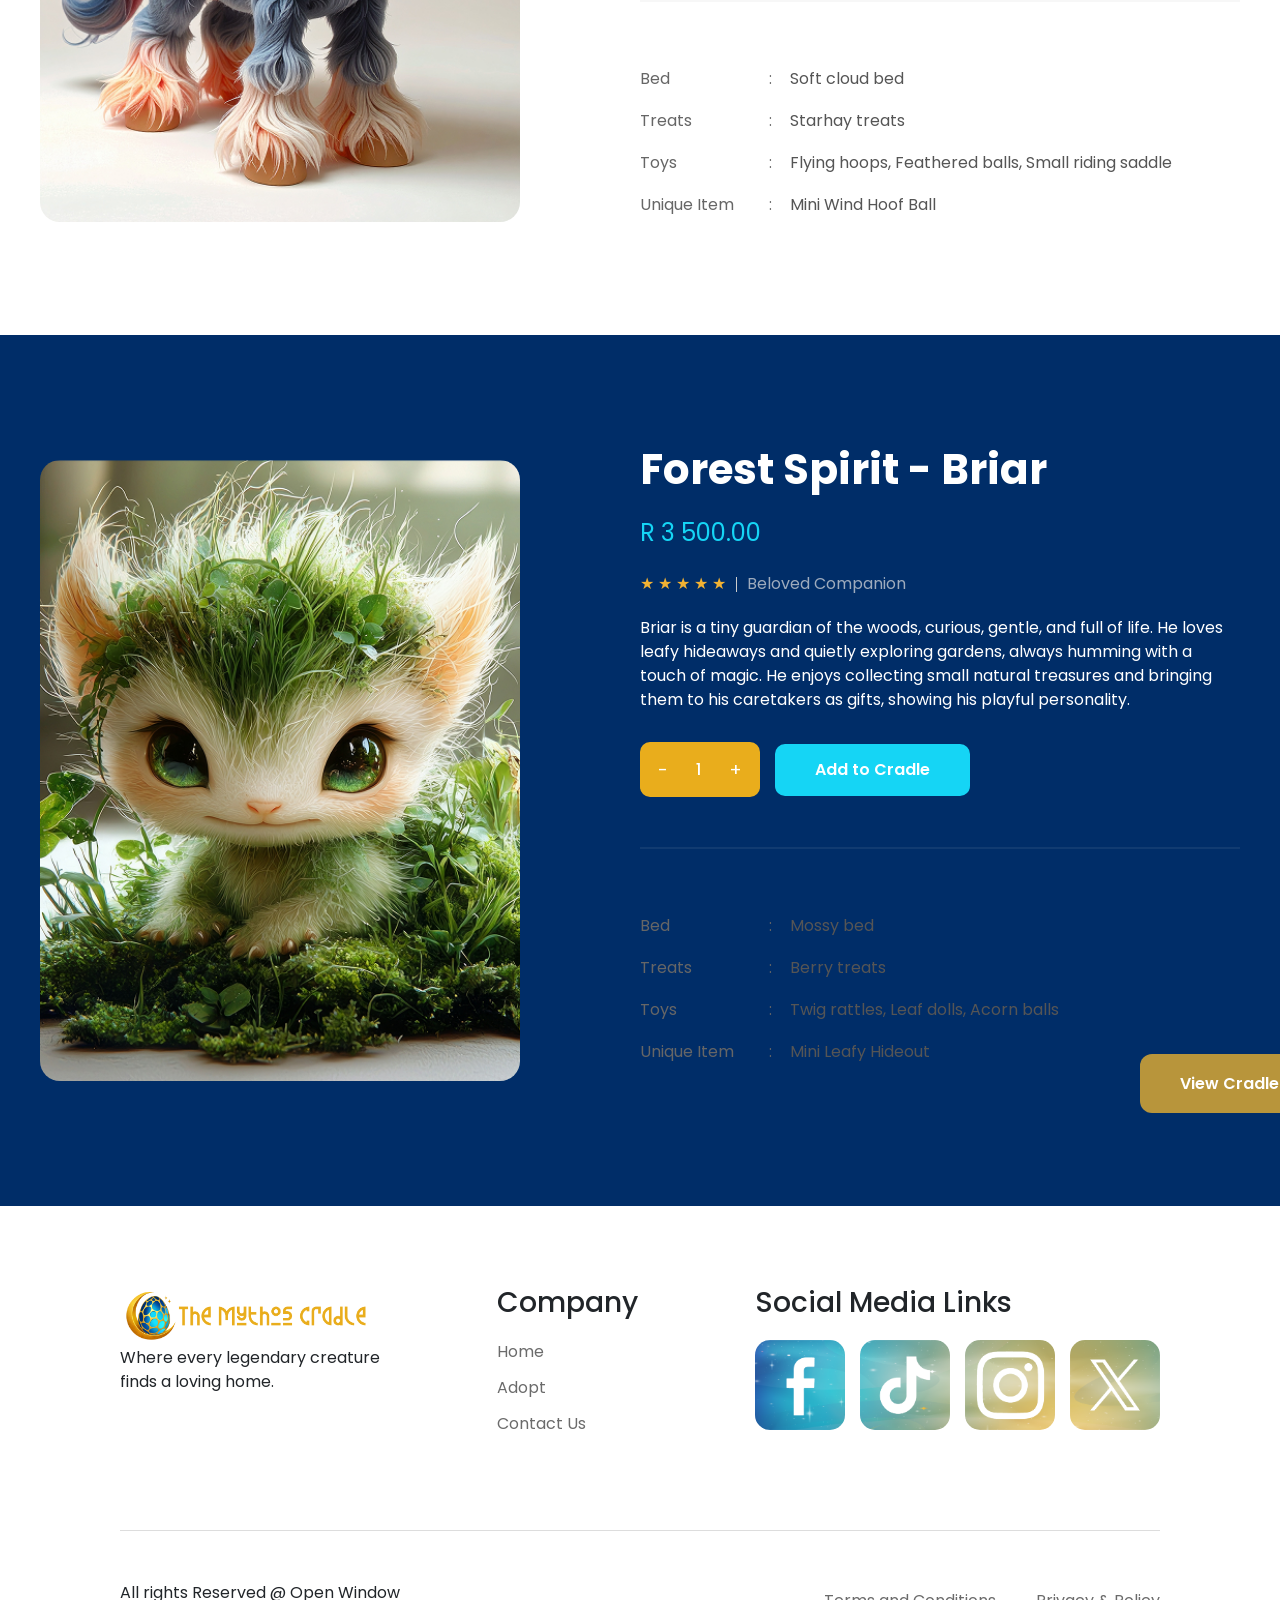
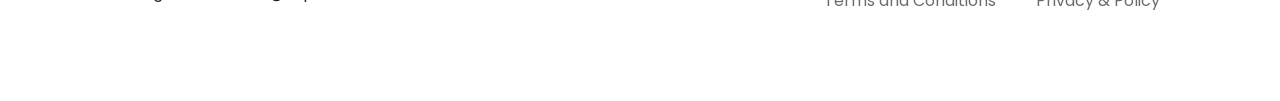
==== commit 9a3d0f22: "Java Added to Quantity" ====
--- a/pages/about.html
+++ b/pages/about.html
@@ -106,7 +106,13 @@
                         <button>+</button>
                     </div>
 
-                    <button class="addButton">Add to Cradle</button>
+                    <button 
+                    class="addBtn"
+                    data-name="Azuron"
+                    data-price="R 2 500.00"
+                    data-image src= "../assets/img/img/adopt1.png">
+                    Add to Cradle
+                </button>
                 </div>
 
                 <hr class="dividerLine">
@@ -481,22 +487,42 @@
             </div>
 
             <div class="modal-body">
-            <p>Total: R 0.00</p>
-            </div>
-
+               <div class="cartItem">
+                <div class="leftCart">
+                     <img src="../assets/img/img/adopt2.png" alt="Creature">
+
+                <div class="cartInfo">
+                    <h3>Moss Spirit</h3>
+                    <p>R 2500.00</p>
+
+                    <div class="quantityControls">
+                        <button>-</button>
+                        <span>1</span>
+                        <button>+</button>
+                    </div>
+                </div>
+            </div>
+            
+            <div class="rightCart"> 
+                <button class="deleteBtn">Remove</button>
+               </div>
+            </div>
+               
+               
             <div class="modal-footer">
+                <p class="cartTotal">Total: R2500.00</p>
                 <button
                 type="button"
                 class="btn btn-secondary"
                 data-bs-dismiss="modal">
-            Continue Searching
-            </button>
-
-            <a href="../index.html"
-            <button class="btn btn-warning">
+                Continue Searching
+                </button>
+
+                <a href="../index.html"
+                <button class="btn btn-warning">
                 Finish Adoption
-            </button>
-            </a>
+                </button>
+                </a>
             </div>
             </div>
             </div>
@@ -547,5 +573,6 @@
 
 <script src="https://cdn.jsdelivr.net/npm/bootstrap@5.3.3/dist/js/bootstrap.bundle.min.js"></script>
 
+<script src="../js/script.js"></script>
 </body>
 </html>
--- a/css/main.css
+++ b/css/main.css
@@ -987,48 +987,114 @@
     background-color: #3bbac9;
 }
 
-.cartSection{
-    padding: 40px;
-}
-
 .cartModalContent{
-    background-color: #ffffff;
-    color: white;
-    min-height: 100vh;
-    padding: 40px;
+    background-color: #fefefe;
+    color: #102b5c;
+    padding: 50px 70px;
+    font-family: "Poppins", sans-serif;
+}
+
+.modal-body{
+    background-color: white;
+    border-radius: 28px;
+    padding: 35px;
+    margin-top: 25px;
+    box-shadow: 0 10px 30px rgba(0, 0, 0, 0.08);
 }
 
 .modal-header{
-    border-bottom: 1px solid rgba(225, 225, 225, 0.3);
-    padding-bottom: 20px;
-}
-
-.btn-close{
-    color: white;
-}
+    border-bottom: none;
+}
+
 .modal-title{
     font-family: "TitleFont";
-    font-size: 48px;
-    color: #3bbac9;
-}
-
-.modal-body{
-    padding-top: 40px;
-}
-
-.modal-body h2{
-    font-family: "TitleFont";
-    font-size: 32px;
-    margin-bottom: 20px;
-}
-
-.modal-body p{
-    font-family: "Poppins" , sans-serif;
-    font-size: 24px;
-    color: #000000;
+    font-size: 70px;
+    color: #002d68;
+}
+
+
+.cartItem{
+   display: flex;
+    align-items: center;
+    justify-content: space-between;
+    gap: 50px;
+    padding: 35px 0;
+    border-bottom: 1px solid #e5e5e5;
+}
+
+.leftCart{
+    display: flex;
+    align-items: center;
+    gap: 25px;
+}
+
+.rightCart{
+    display: flex;
+    align-items: center;
+    gap: 40px;
+}
+.cartItem img{
+    width: 180px;
+    height: 180px;
+    object-fit: cover;
+    border-radius: 18px;
+}
+
+.cartInfo h3{
+    font-size: px;
+    font-weight: 700;
+    color: #0b3b78;
+    margin-bottom: 8px;
+}
+
+.cartInfo{
+    display: flex;
+    align-items: center;
+    gap: 100px;
+    font-size: 18px;
+    color: #666;
+}
+
+
+.quantityControls{
+    display: flex;
+    align-items: center;
+    justify-content: space-between;
+    width: 120px;
+    background-color: #0d2f5b;
+    border-radius: 10px;
+    padding: 10px 16px;
+}
+
+.quantityControls button{
+    background: none;
+    border: none;
+    color: white;
+    font-size: 15px;
+}
+.quantityControls span{
+    color: white;
+    font-size: 15px;
+}
+
+.deleteBtn{
+    border: none;
+    background-color: #f0b42d;
+    color: white;
+    padding: 12px 18px;
+    border-radius: 12px;
+    font-weight: 600;
+}
+
+.modal-footer .btn{
+    border-radius: 14px;
+    padding: 14px 28px;
+    font-weight: 600;
 }
 
 .modal-footer{
+    margin: 0 auto;
+    padding-top: 25px;
     border-top: 1px solid rgba(225, 225, 225, 0.3);
     padding-top: 25px;
 }
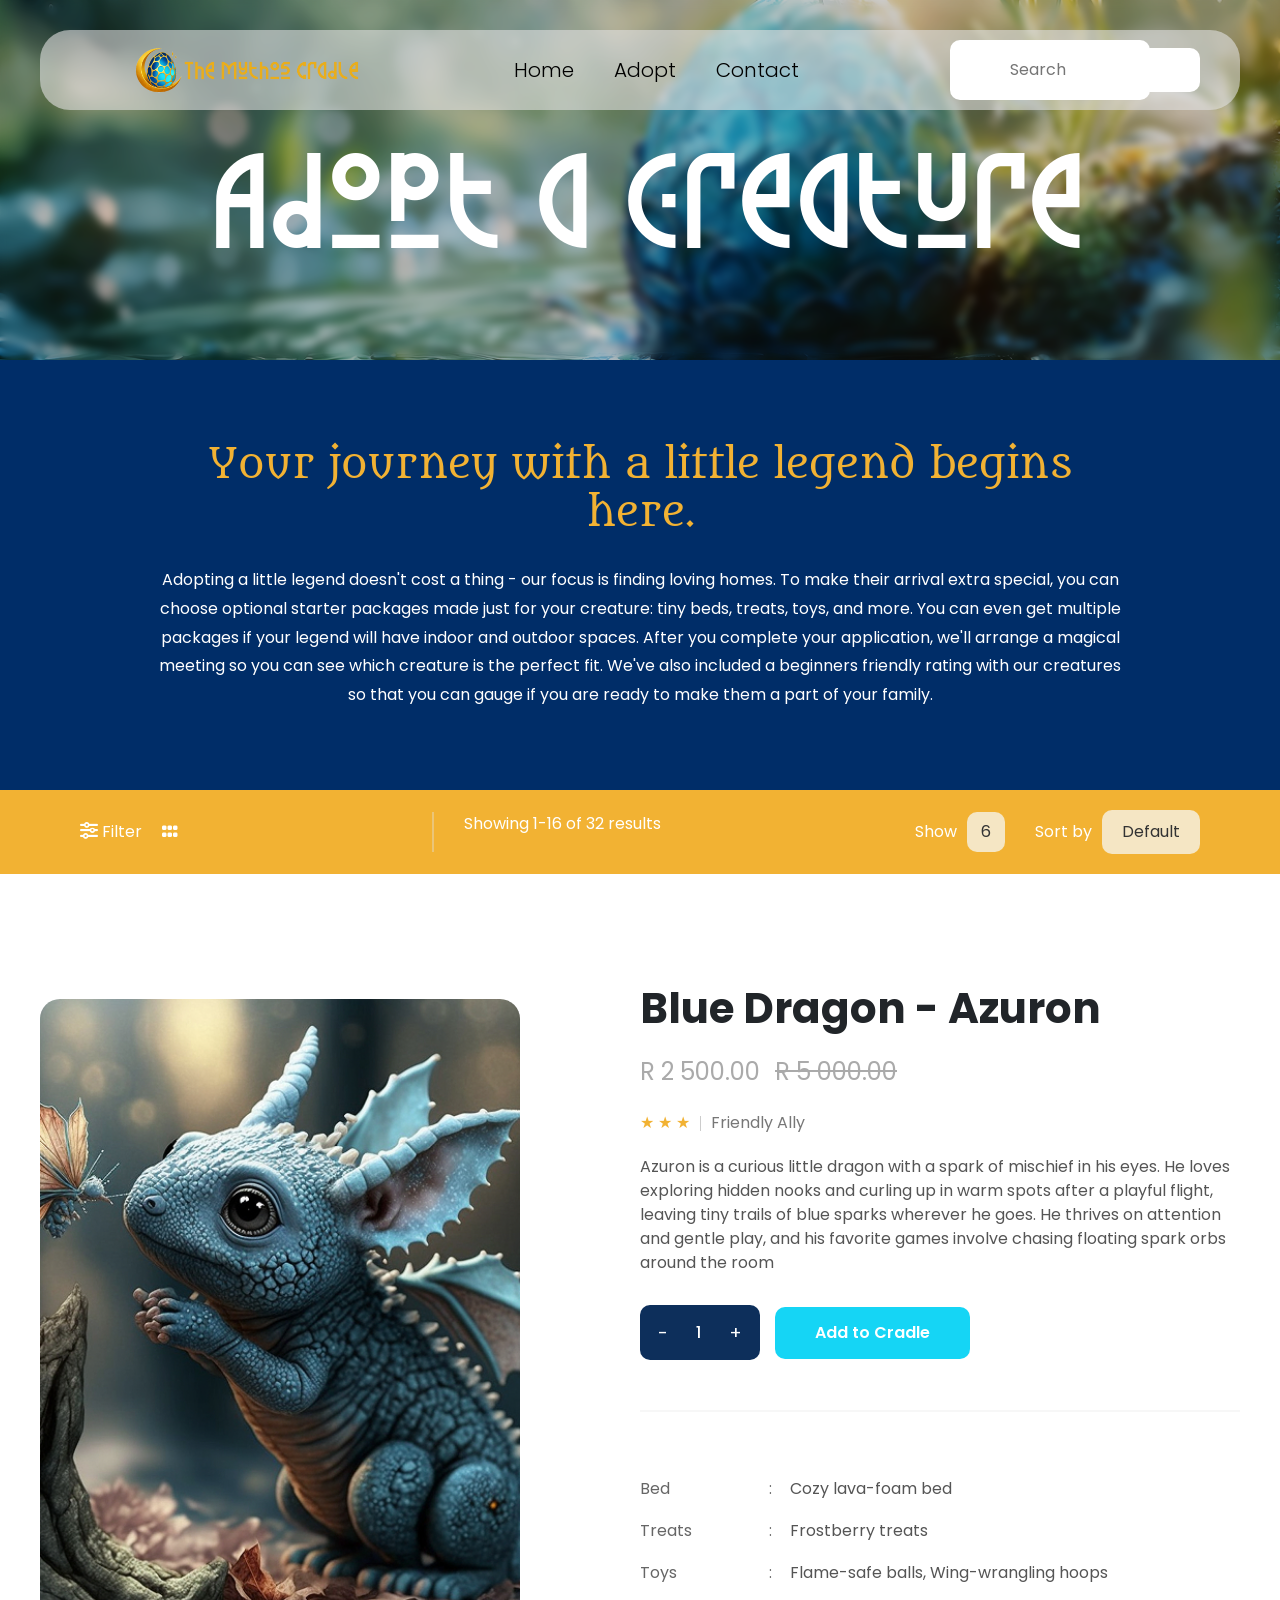
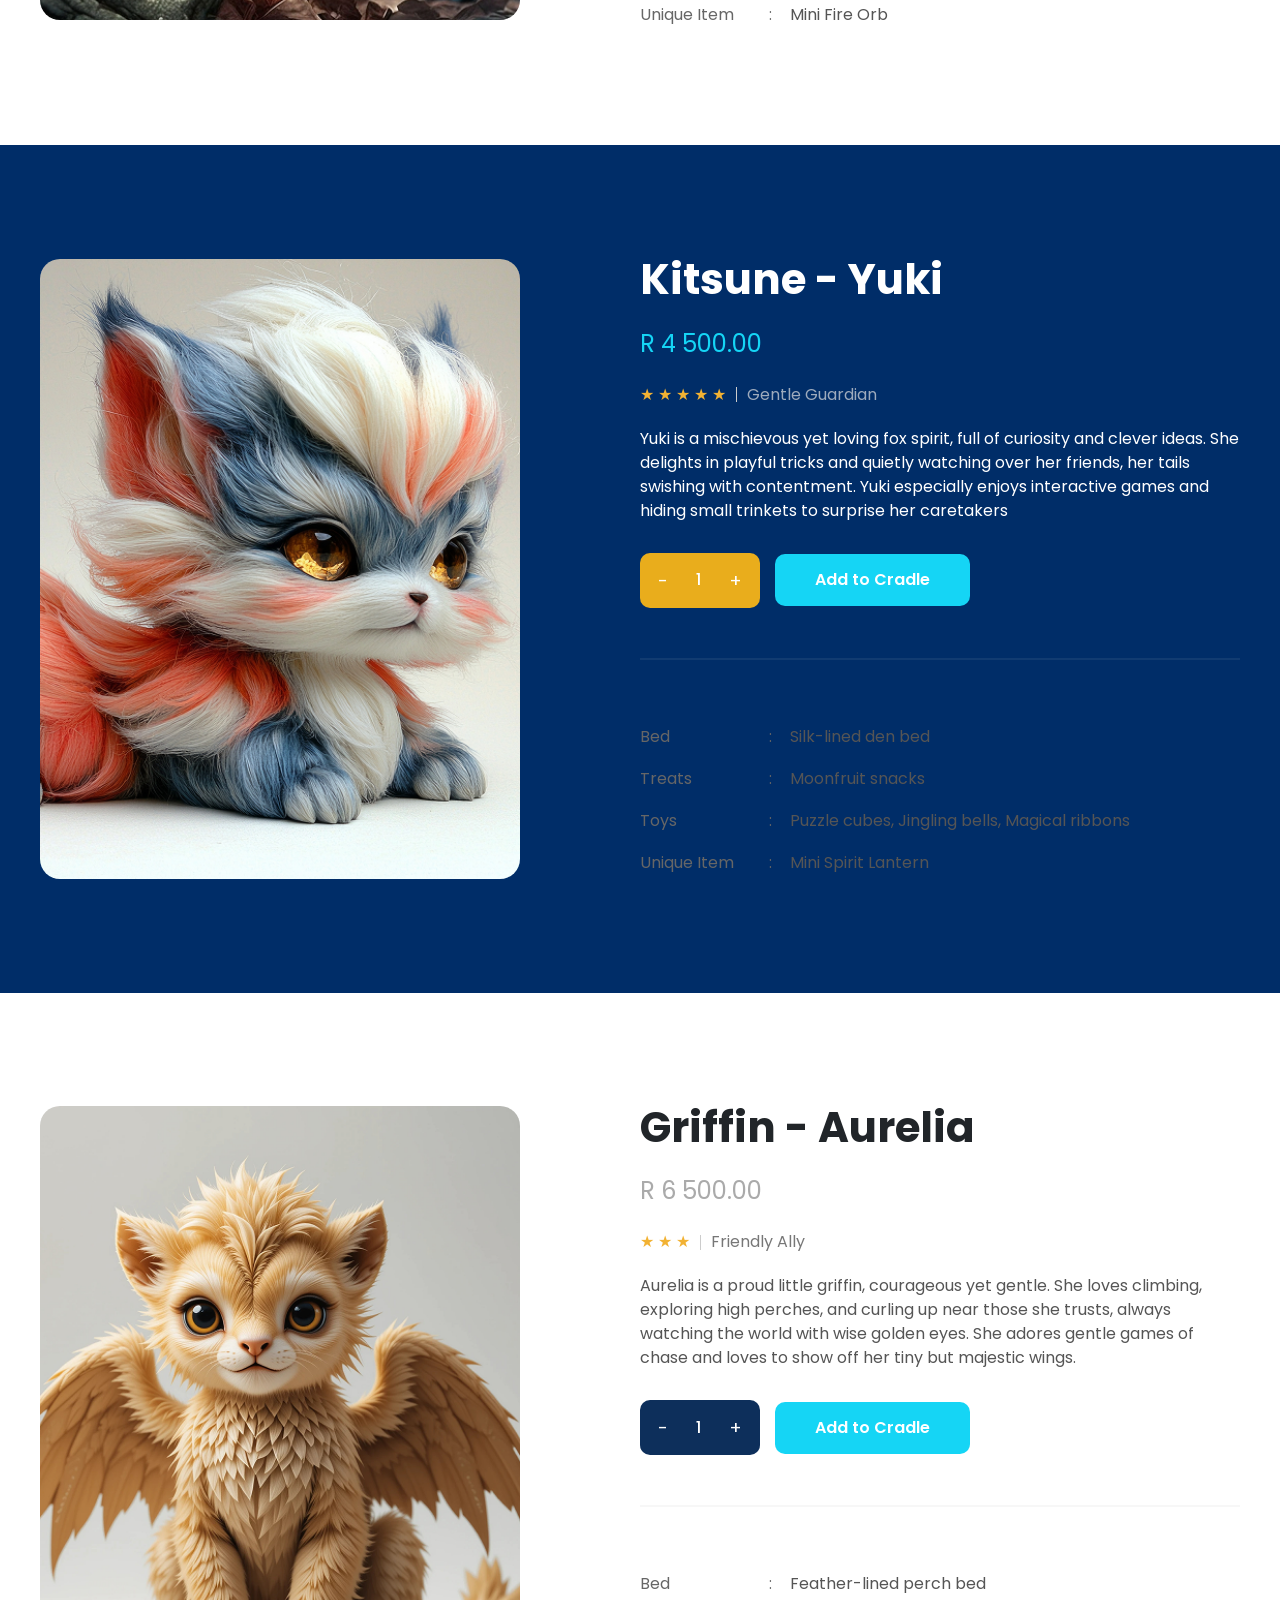
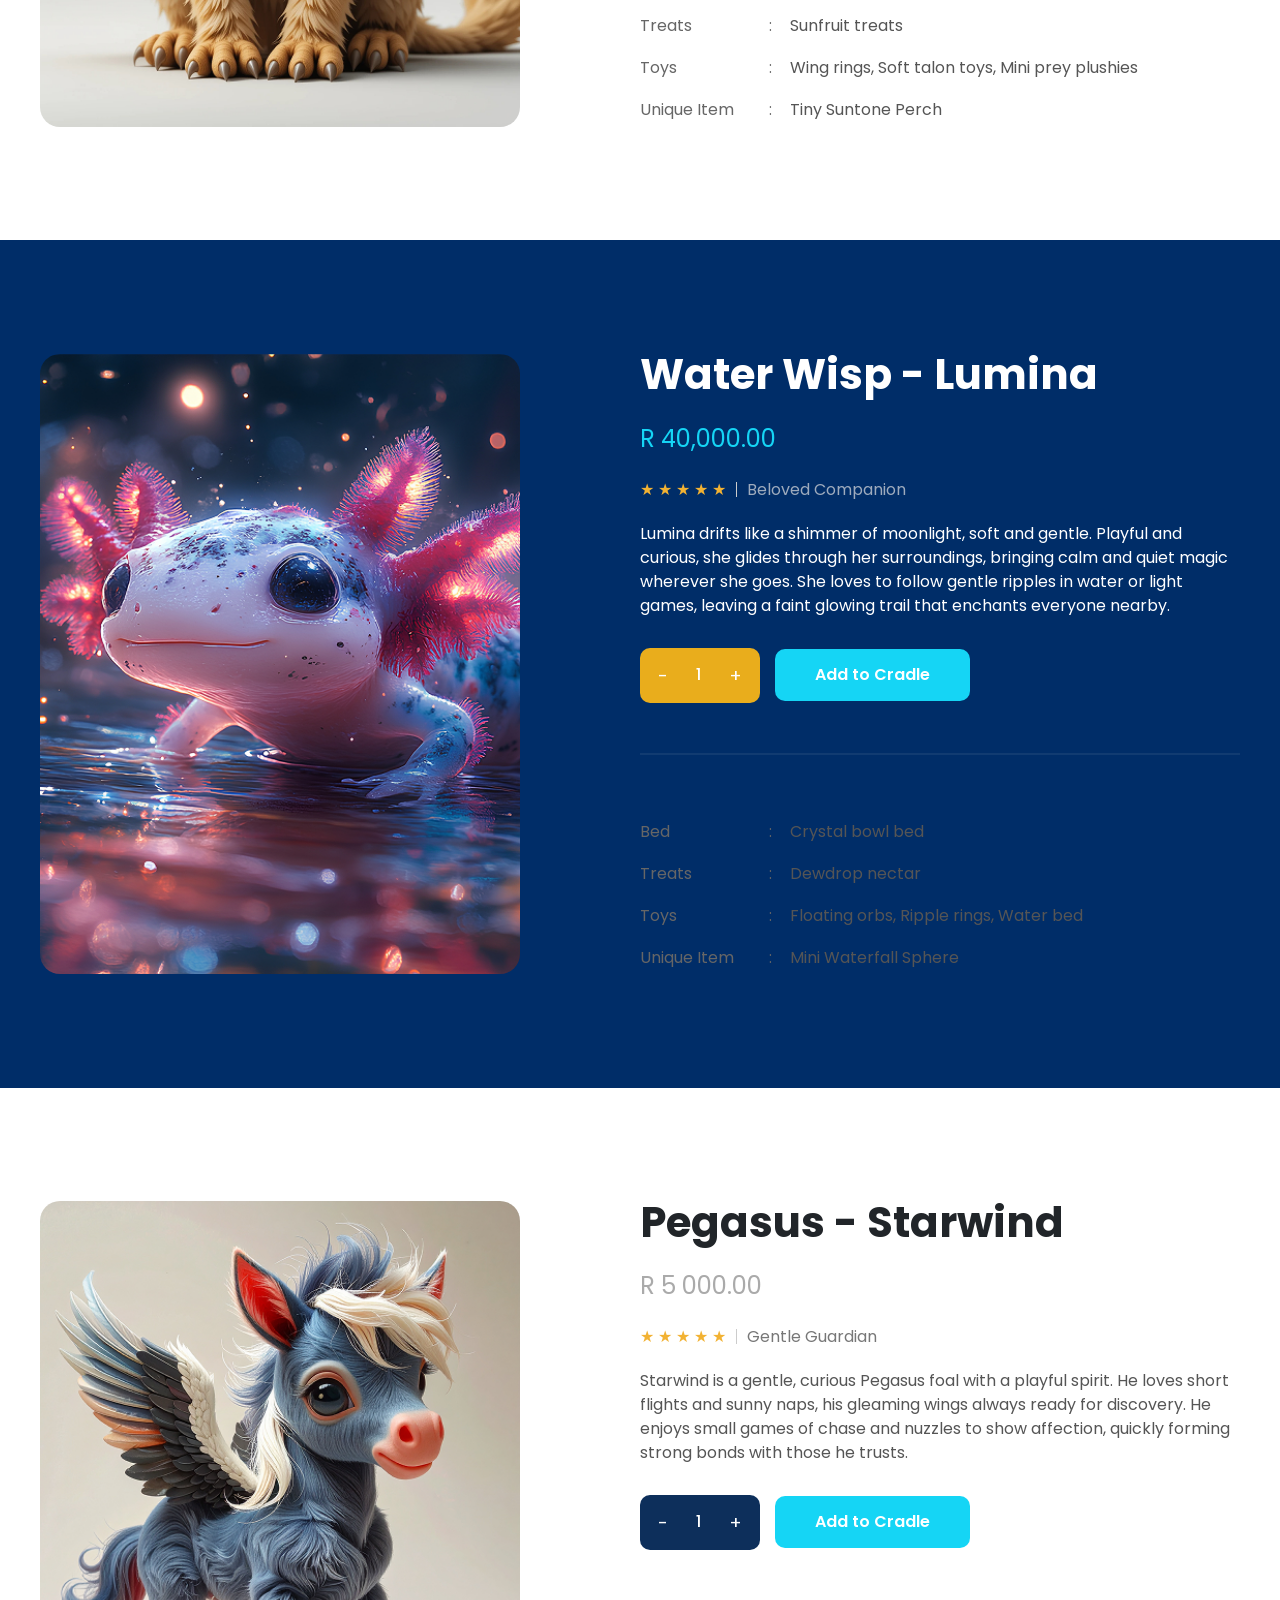
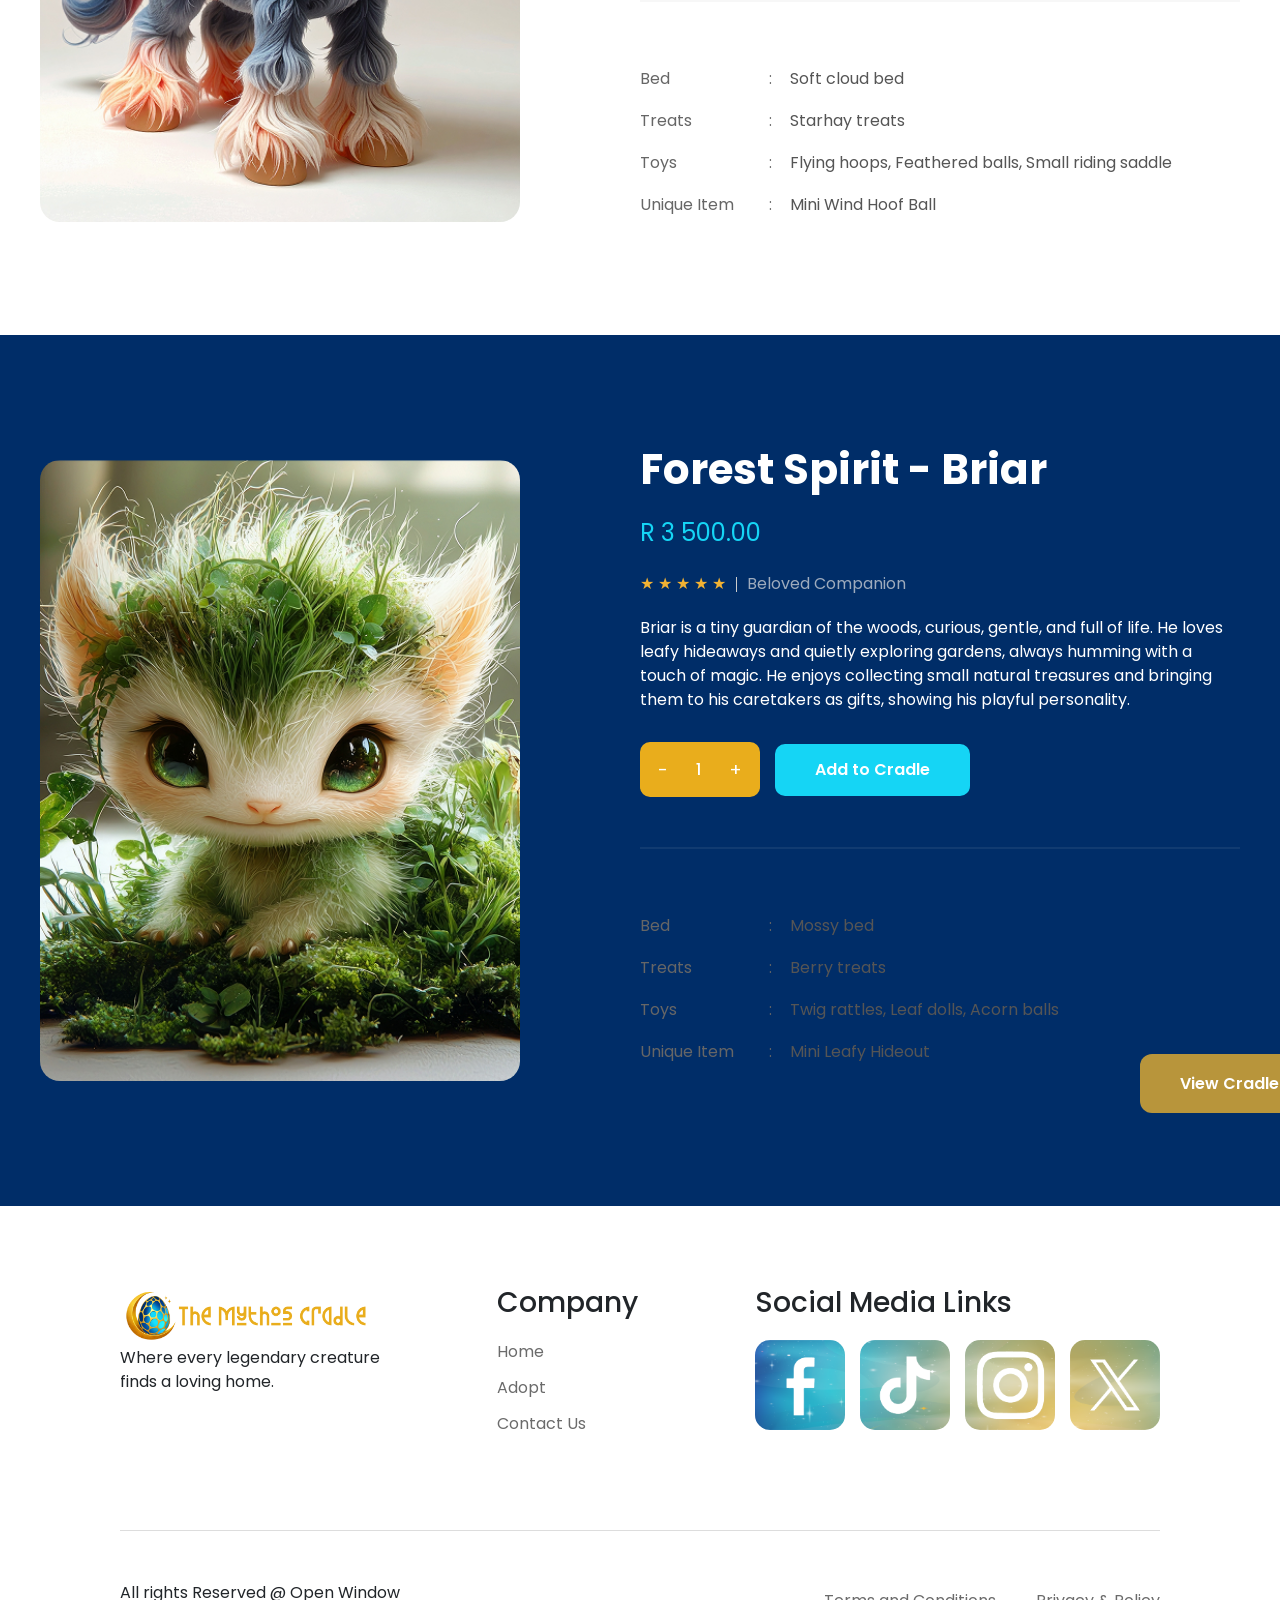
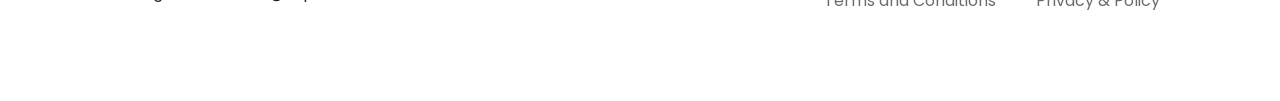
==== commit 014834de: "Items Added to Cart Modal" ====
--- a/pages/about.html
+++ b/pages/about.html
@@ -107,12 +107,12 @@
                     </div>
 
                     <button 
-                    class="addBtn"
-                    data-name="Azuron"
-                    data-price="R 2 500.00"
-                    data-image src= "../assets/img/img/adopt1.png">
+                    class="addButton"
+                    data-name="Blue Dragon - Azuron"
+                    data-price="2500"
+                    data-image= "../assets/img/img/adopt1.png">
                     Add to Cradle
-                </button>
+                    </button>
                 </div>
 
                 <hr class="dividerLine">
@@ -176,7 +176,13 @@
                         <button>+</button>
                     </div>
 
-                    <button class="addButton">Add to Cradle</button>
+                     <button 
+                    class="addButton"
+                    data-name="Kitsune - Yuki"
+                    data-price="4500"
+                    data-image= "../assets/img/img/adopt2.png">
+                    Add to Cradle
+                    </button>
                 </div>
 
                 <hr class="dividerLine">
@@ -240,7 +246,13 @@
                         <button>+</button>
                     </div>
 
-                    <button class="addButton">Add to Cradle</button>
+                    <button 
+                    class="addButton"
+                    data-name="Griffin - Aurelia"
+                    data-price="6500"
+                    data-image= "../assets/img/img/adopt2.png">
+                    Add to Cradle
+                    </button>
                 </div>
 
                 <hr class="dividerLine">
@@ -305,7 +317,13 @@
                         <button>+</button>
                     </div>
 
-                    <button class="addButton">Add to Cradle</button>
+                     <button 
+                    class="addButton"
+                    data-name="Water Wisp - Lumina"
+                    data-price="4000000"
+                    data-image= "../assets/img/img/adopt4.png">
+                    Add to Cradle
+                    </button>
                 </div>
 
                 <hr class="dividerLine">
@@ -369,7 +387,13 @@
                         <button>+</button>
                     </div>
 
-                    <button class="addButton">Add to Cradle</button>
+                    <button 
+                    class="addButton"
+                    data-name="Pegasus - Starwind"
+                    data-price="50000"
+                    data-image= "../assets/img/img/adopt5.png">
+                    Add to Cradle
+                    </button>
                 </div>
 
                 <hr class="dividerLine">
@@ -433,7 +457,13 @@
                         <button>+</button>
                     </div>
 
-                    <button class="addButton">Add to Cradle</button>
+                    <button 
+                    class="addButton"
+                    data-name="Forest Spirit - Briar"
+                    data-price="3500"
+                    data-image= "../assets/img/img/adopt6.png">
+                    Add to Cradle
+                    </button>
                 </div>
 
                 <hr class="dividerLine">
@@ -487,6 +517,9 @@
             </div>
 
             <div class="modal-body">
+                <div id="cartItems">
+                    <p id="cartTotal">Total: R0.00</p>
+                </div>
                <div class="cartItem">
                 <div class="leftCart">
                      <img src="../assets/img/img/adopt2.png" alt="Creature">
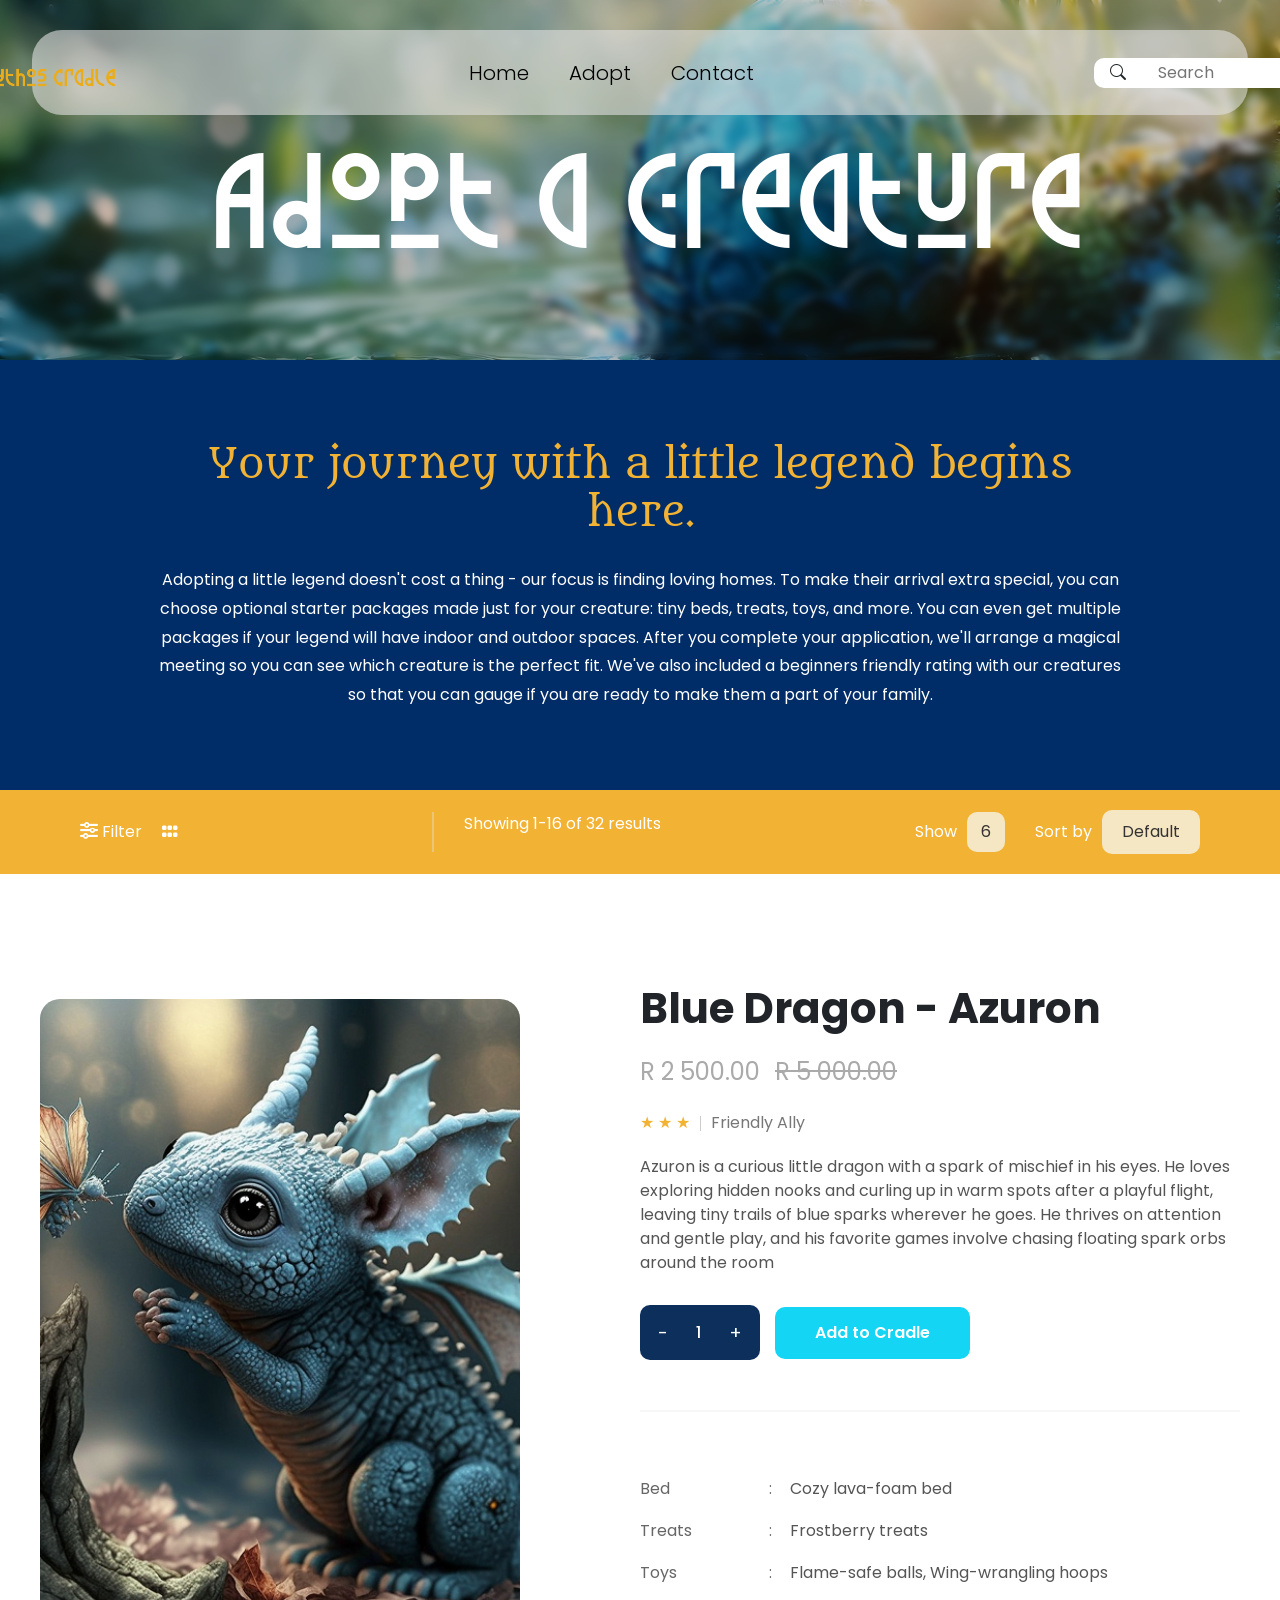
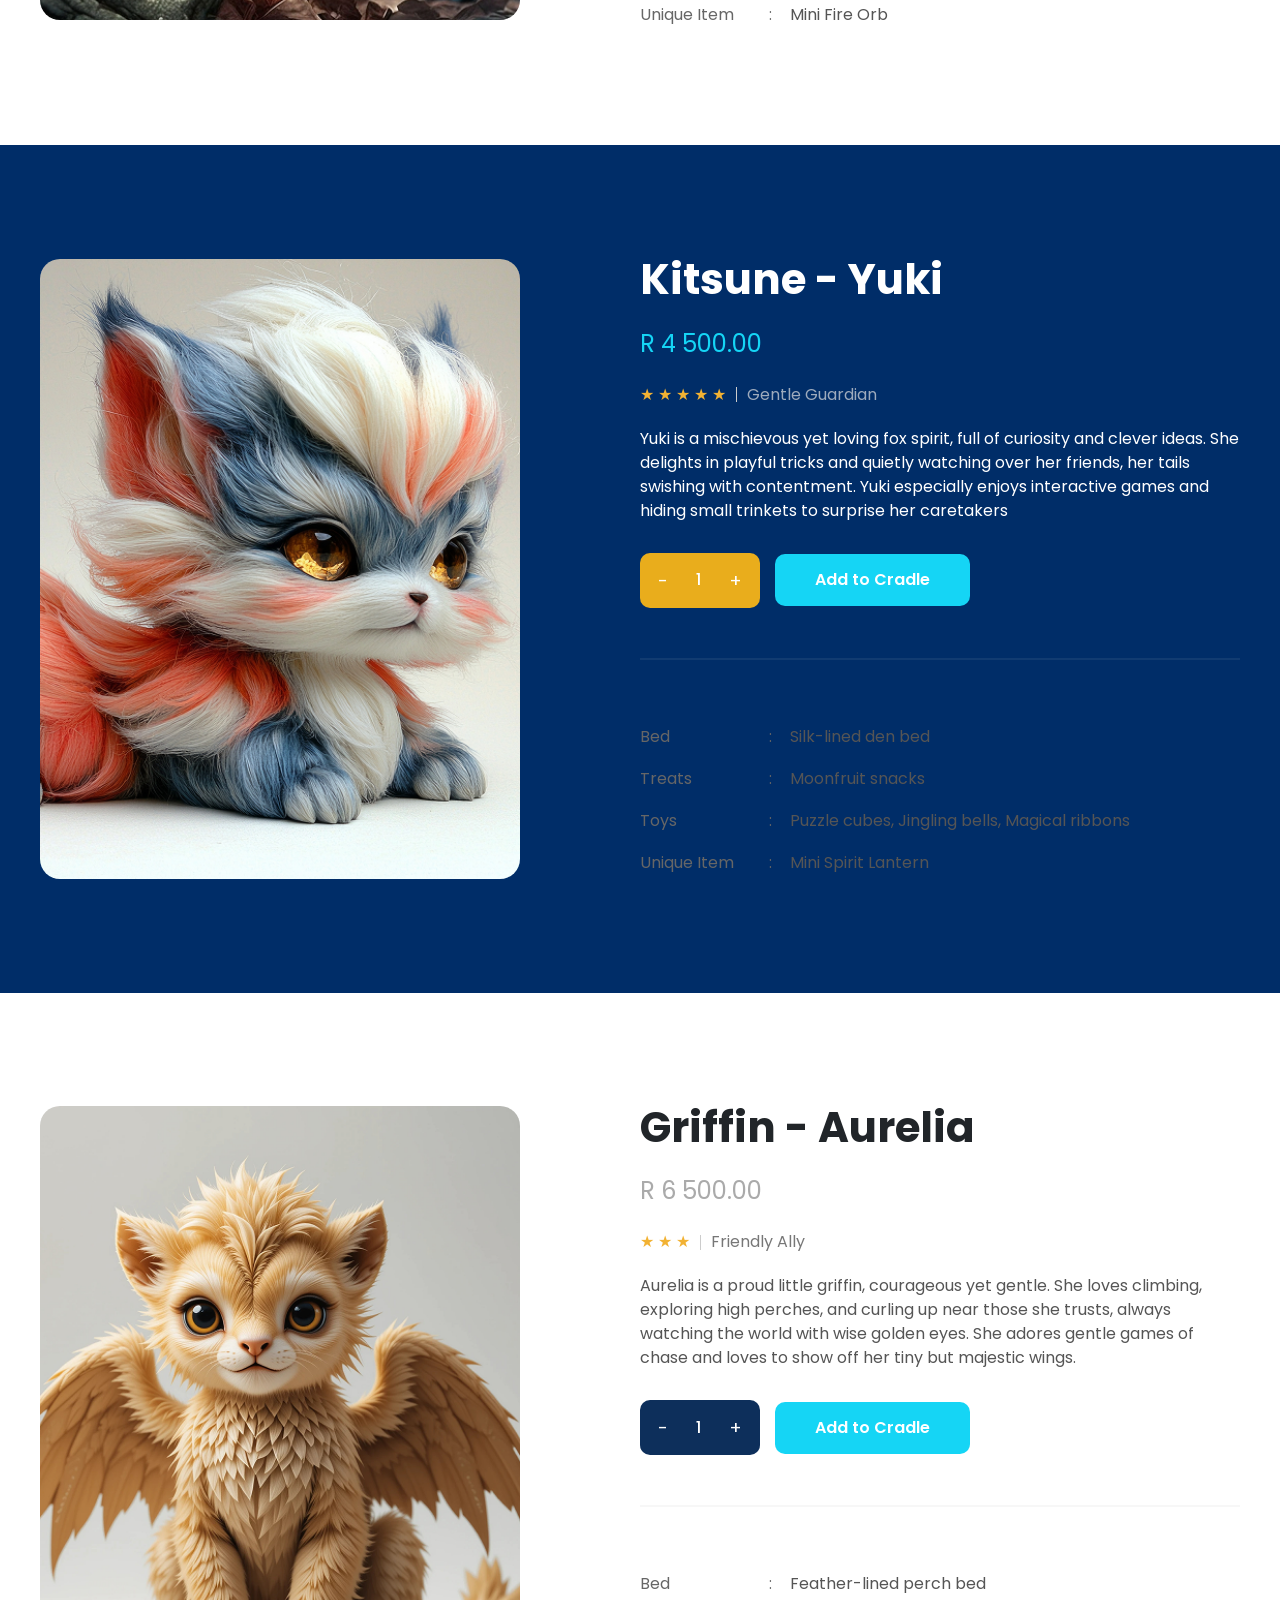
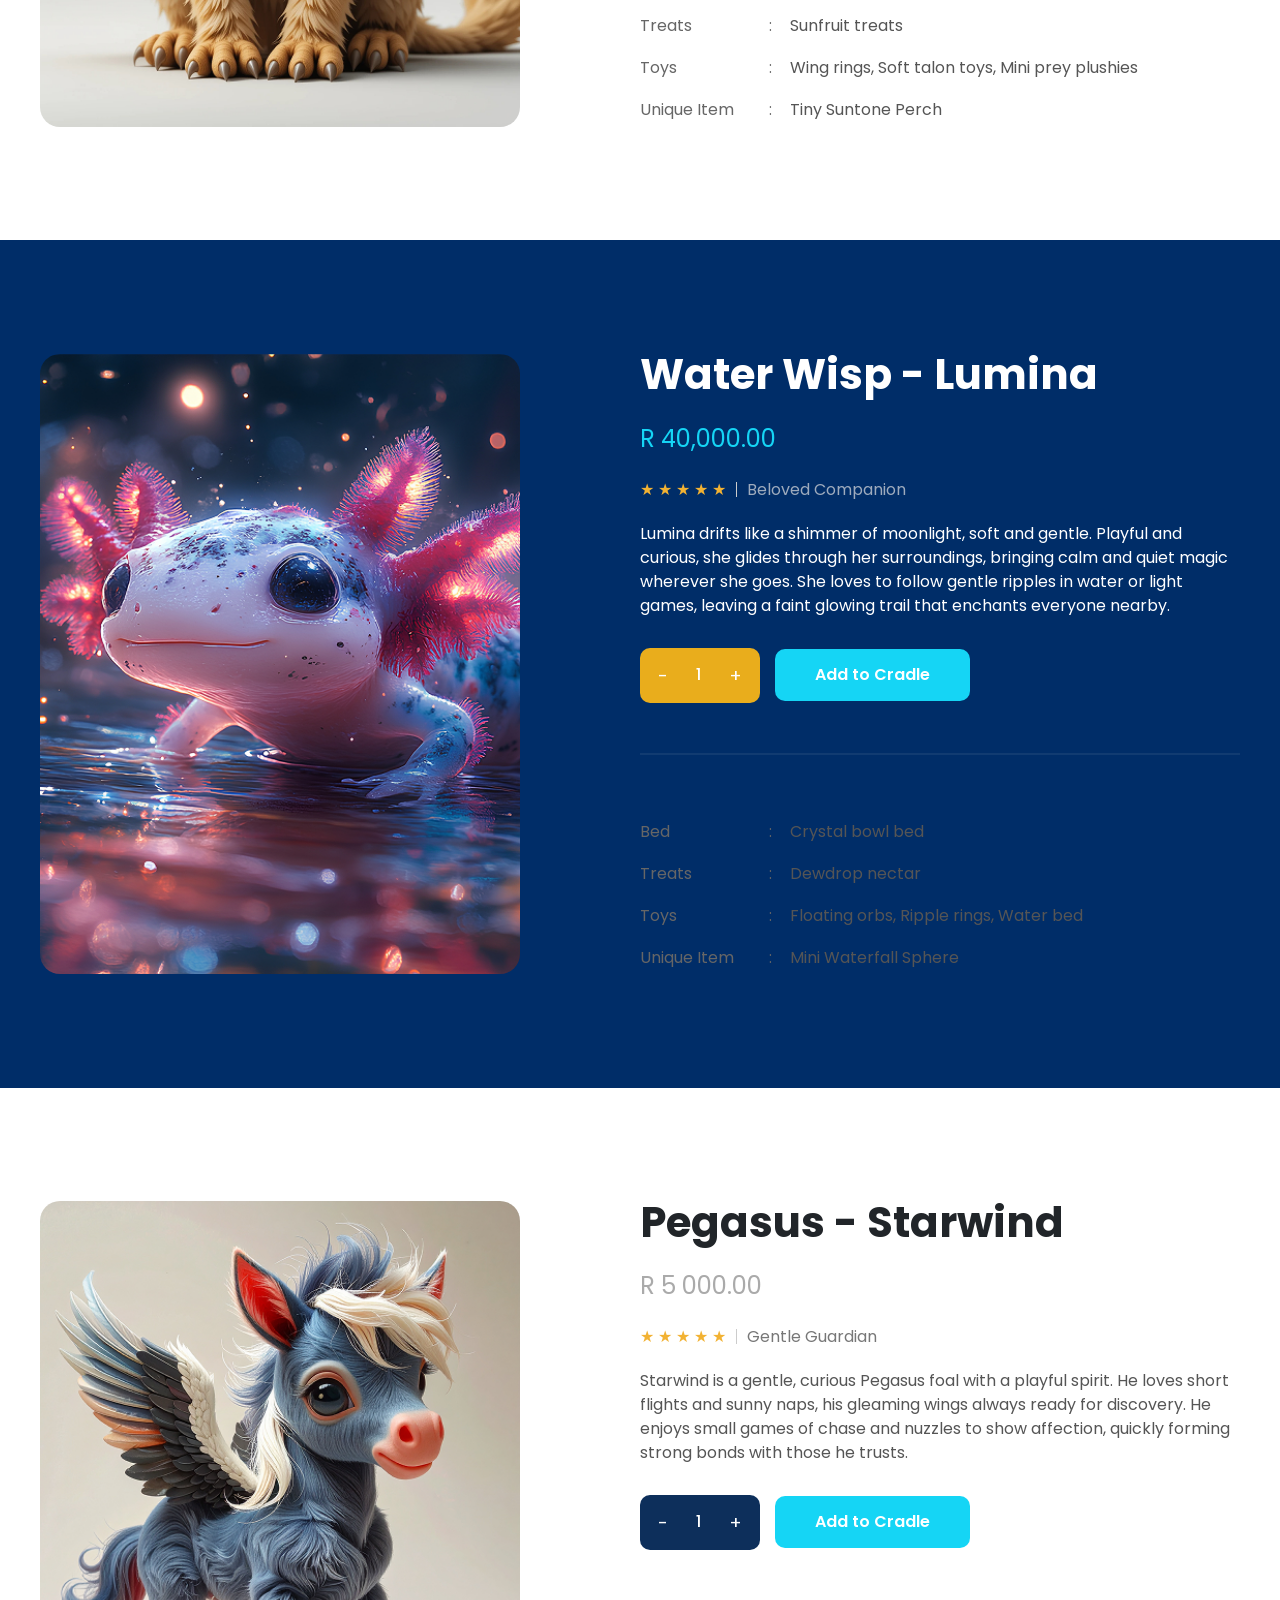
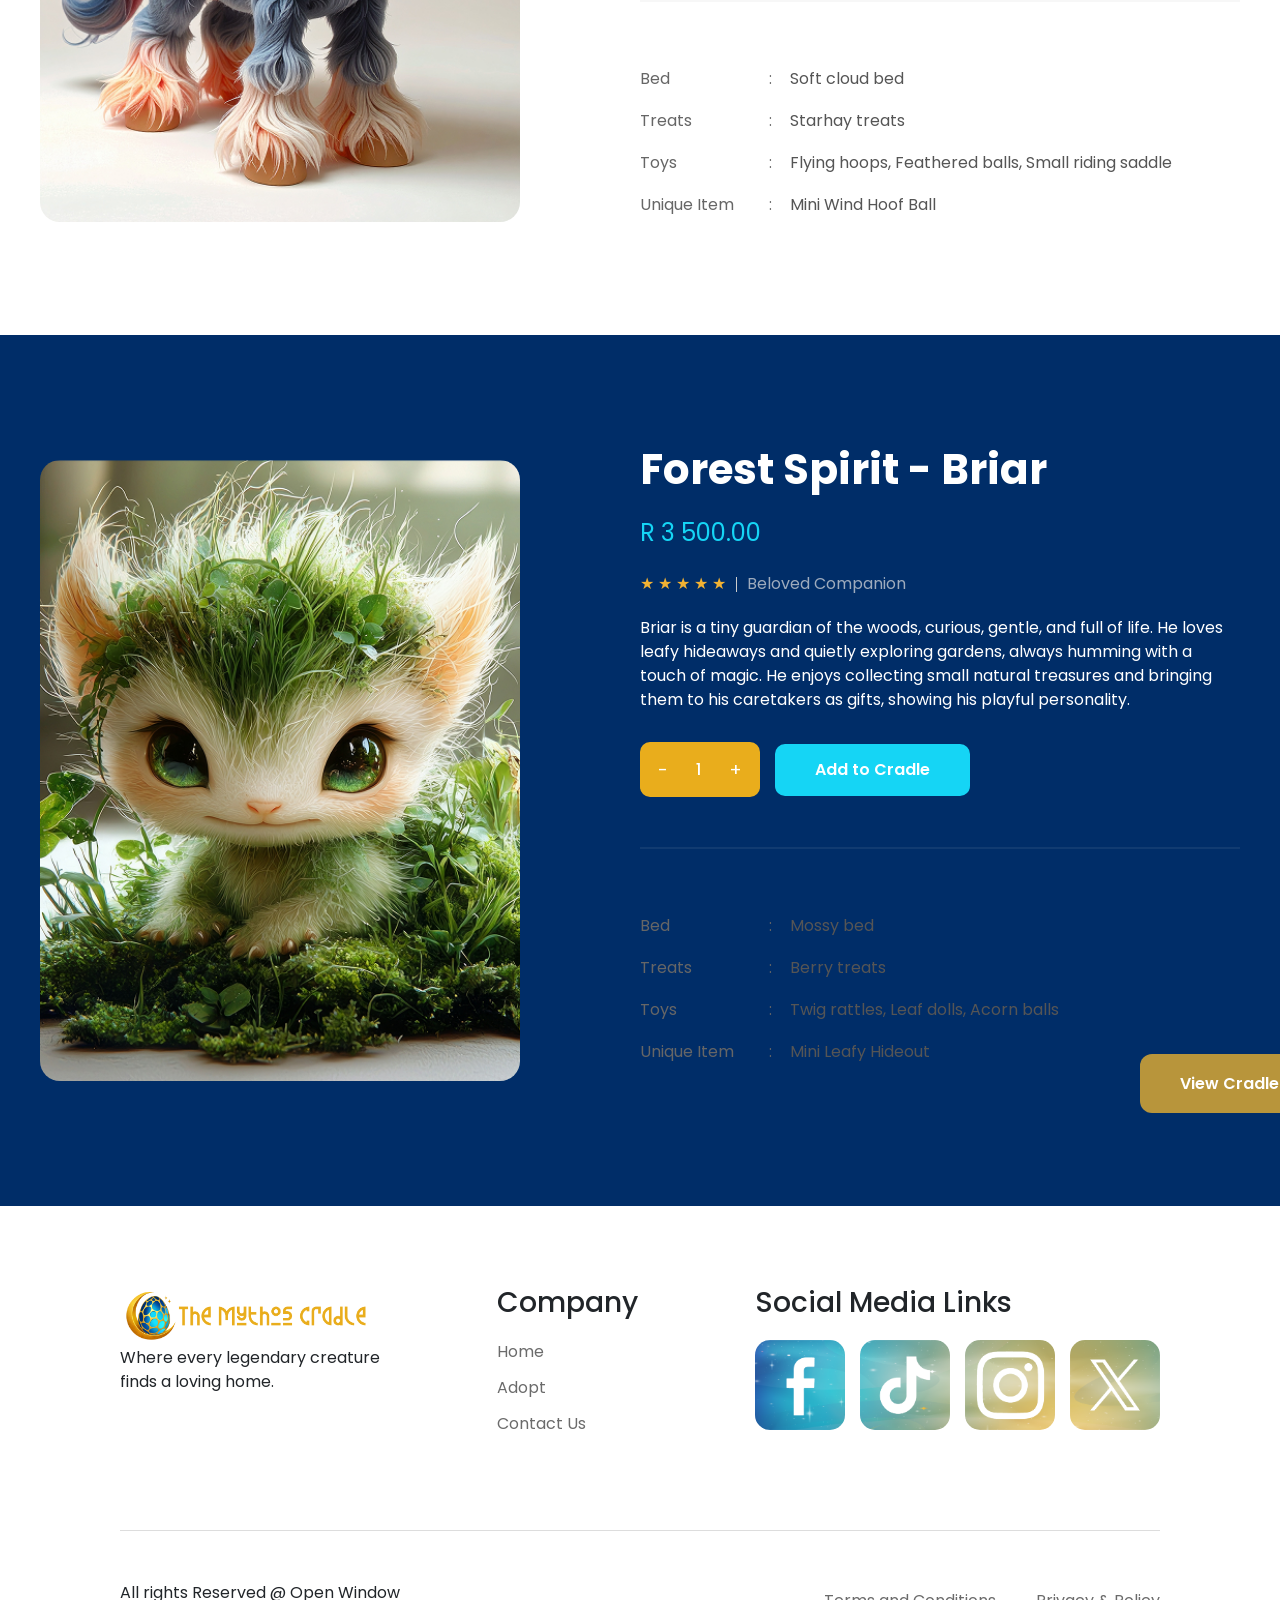
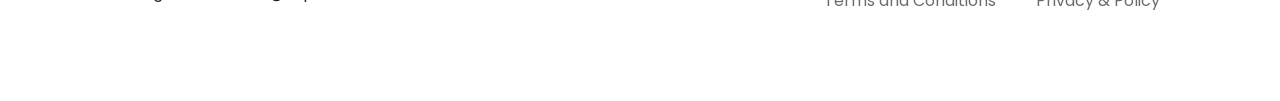
==== commit 32492565: "Cart Total, Nav Bar, Form Message Added" ====
--- a/pages/about.html
+++ b/pages/about.html
@@ -17,27 +17,34 @@
 <link href="https://fonts.googleapis.com/css2?family=Metamorphous&display=swap" rel="stylesheet">
 
 <link rel="stylesheet" href="https://cdnjs.cloudflare.com/ajax/libs/font-awesome/6.5.0/css/all.min.css">
-
-    <link href="https://cdn.jsdelivr.net/npm/bootstrap@5.3.3/dist/css/bootstrap.min.css" rel="stylesheet">
-    <link rel="stylesheet" href="../css/main.css">
+<link rel="stylesheet" href="https://cdn.jsdelivr.net/npm/bootstrap-icons@1.11.3/font/bootstrap-icons.min.css">
+
+<link href="https://cdn.jsdelivr.net/npm/bootstrap@5.3.3/dist/css/bootstrap.min.css" rel="stylesheet">
+<link rel="stylesheet" href="../css/main.css">
 
 
 </head>
 <body>
 
     <header>
-        <nav class="navbar">
+        <nav class="mainNavbar">
             <div class="logo">
                 <img src="../assets/img/img/logo.png" alt="The Mythos Cradle">
             </div>
-            <div class="navLinks">
+            <div class="mainNavLinks">
                 <a href="../index.html">Home</a>
                 <a href="#">Adopt</a>
                 <a href="./contact.html">Contact</a>
             </div>
         
-            <div class="searchBar">
-                <input type="text" placeholder="Search">
+            <div class="mainSearchBar">
+                <i class="bi bi-search"></i>
+                <input type="text" id="searchInput" placeholder="Search">
+
+                <div class="cartIcon" data-bs-toggle="modal" data-bs-toggle="#cartModal">
+                    <i class="bi bi-basket3"></i>
+                    <span id="cartCount">0</span>
+                </div>
             </div>
         </nav>
     </header>
@@ -511,59 +518,38 @@
         <div class="modal-dialog modal-fullscreen">
             <div class="modal-content cartModalContent">
 
-            <div class="modal-header">
-                <h1 class="modal-title">Chosen Companions</h1>
-                <button type="button" class="btn-close" data-bs-dismiss="modal"></button>
-            </div>
-
-            <div class="modal-body">
-                <div id="cartItems">
-                    <p id="cartTotal">Total: R0.00</p>
-                </div>
-               <div class="cartItem">
-                <div class="leftCart">
-                     <img src="../assets/img/img/adopt2.png" alt="Creature">
-
-                <div class="cartInfo">
-                    <h3>Moss Spirit</h3>
-                    <p>R 2500.00</p>
-
-                    <div class="quantityControls">
-                        <button>-</button>
-                        <span>1</span>
-                        <button>+</button>
-                    </div>
-                </div>
-            </div>
-            
-            <div class="rightCart"> 
-                <button class="deleteBtn">Remove</button>
-               </div>
-            </div>
+
+                <div class="modal-header">
+                    <h1 class="modal-title">Chosen Companions</h1>
+                    <button type="button" class="btn-close" data-bs-dismiss="modal"></button>
+                </div>
+
+                <div class="modal-body">
+                    <div id="cartItems"></div>
+                    <p id="cartTotal">Total: R 0.00</p>
+                </div>
                
                
-            <div class="modal-footer">
-                <p class="cartTotal">Total: R2500.00</p>
-                <button
-                type="button"
-                class="btn btn-secondary"
-                data-bs-dismiss="modal">
-                Continue Searching
-                </button>
-
-                <a href="../index.html"
-                <button class="btn btn-warning">
-                Finish Adoption
-                </button>
-                </a>
-            </div>
-            </div>
-            </div>
-        </div>
-    </div>
-
-
-    <footer class="footer">
+                <div class="modal-footer">
+                    <button
+                    type="button"
+                    class="btn btn-secondary"
+                    data-bs-dismiss="modal">
+                    Continue Searching
+                    </button>
+
+                    <a href="../index.html">
+                    <button class="btn btn-warning">
+                    Finish Adoption
+                    </button>
+                    </a>
+                    </div>
+                </div>
+            </div>
+        </div>
+
+
+    <footer class="mainFooter">
         <div class="footerTop">
 
             <div class="footerCenter">
--- a/css/main.css
+++ b/css/main.css
@@ -8,15 +8,14 @@
     src: url("../assets/fonts/Mythology\ Of\ Egypt.otf") 
 }
 
-.navbar {
-    display: flex;
-    flex-direction: row;
-    justify-content: space-between;
+.mainNavbar {
+    display: flex;
+    justify-content: center;
     align-items: center;
 
     padding: 10px 90px;
     width: 95%;
-    max-width: 1200px;
+    max-width: 1400px;
 
     background-color: rgba(225, 225, 225, 0.6);
     border: none;
@@ -30,13 +29,15 @@
     z-index: 10;
 }
 
-.navLinks {
+.mainNavLinks {
     display: flex;
     flex-direction: row;
     gap: 40px;
-}
-
-.navLinks a{
+    margin-left: 350px;
+    margin-right: auto;
+}
+
+.mainNavLinks a{
     text-decoration: none;
     color: rgb(0, 0, 0);
     font-weight: 300;
@@ -44,31 +45,70 @@
     font-size: 20px;
 }
 
-.navLinks a:hover{
+.mainNavLinks a:hover{
     color: #15d5f5;
 }
 
-.searchBar input{
-    width: 200px;
-    padding: 10px 10px;
-    border-radius: 30px;
-    border: none;
+.mainSearchBar input{
+    border: none;
+    outline: none;
+    width: 220px;
+    padding: 14px 18px;
+    border-radius: 12px;
+    border: none;
+    height: 20px;
+    color: #000000;
     background-color: white;
     border-radius: 10px;
 }
 
-.searchBar{
-    display: flex;
-    align-items: center;
-    gap: 15px;
+.searchIcon{
+    font-size: 30px;
+    color: #000000;
+}
+
+.cartIcon i{
+    font-size: 24px;
+    color: #222;
+}
+
+.cartIcon{
+    position: relative;
+    cursor: pointer;
+    border-left: 1px solid #ccc;
+    padding-left: 18px;
+}
+.mainSearchBar{
+    display: flex;
+    align-items: center;
+    gap: 14px;
     background: #ffff;
-    padding: 8px 50px;
+    padding: 10px 16px;
     border-radius: 10px;
-    width: 200px;
+    height: 30px;
+    width: 300px;
+    margin-left: 340px;
+}
+
+#cartCount {
+    position: absolute;
+    top: -18px;
+    right: -35px;
+    background-color: #15d5f5;
+    color: white;
+    font-size: 14px;
+    font-weight: 300;
+    width: 30px;
+    height: 30px;
+    border-radius: 50%;
+    display: flex;
+    align-items: center;
+    justify-content: center;
 }
 
 .logo img{
     height: 55px;
+    margin-top: 10px;
 }
 
 .hero {
@@ -272,7 +312,7 @@
     background-color: #3bbac9;
 }
 
-.footer{
+.mainFooter{
     background-color: #ffffff;
     padding: 80px 120px;
 }
@@ -988,16 +1028,32 @@
 }
 
 .cartModalContent{
-    background-color: #fefefe;
-    color: #102b5c;
-    padding: 50px 70px;
-    font-family: "Poppins", sans-serif;
+    background-color: #ffffff;
+    min-height: 100vh;
+    padding: 60px 80px;
+}
+
+.modal-content{
+    background-color: #fafafa;
+    border: none;
+}
+.modal-dialog{
+    max-width: 100%;
+    margin: 0;
+}
+
+.modal{
+    background-color: #f8fbff;
 }
 
 .modal-body{
+    max-width: 1600px;
+    width: 100%;
+    max-height: 520px;
+    margin: 30px auto ;
     background-color: white;
     border-radius: 28px;
-    padding: 35px;
+    padding: 65px;
     margin-top: 25px;
     box-shadow: 0 10px 30px rgba(0, 0, 0, 0.08);
 }
@@ -1013,27 +1069,17 @@
 }
 
 
-.cartItem{
-   display: flex;
-    align-items: center;
-    justify-content: space-between;
-    gap: 50px;
-    padding: 35px 0;
-    border-bottom: 1px solid #e5e5e5;
-}
-
-.leftCart{
-    display: flex;
-    align-items: center;
-    gap: 25px;
-}
-
-.rightCart{
-    display: flex;
-    align-items: center;
-    gap: 40px;
-}
-.cartItem img{
+.cartItems{
+   display: grid;
+   grid-template-columns: 180px 1fr 100px 120px;
+   align-items: center;
+   gap: 40px;
+   padding: 30px 0;
+   border-bottom: 1px solid #ddd;
+}
+
+
+.cartItems img{
     width: 180px;
     height: 180px;
     object-fit: cover;
@@ -1043,8 +1089,9 @@
 .cartInfo h3{
     font-size: px;
     font-weight: 700;
-    color: #0b3b78;
+    color: #002d68;
     margin-bottom: 8px;
+    width: 320px;
 }
 
 .cartInfo{
@@ -1061,9 +1108,10 @@
     align-items: center;
     justify-content: space-between;
     width: 120px;
-    background-color: #0d2f5b;
+    background-color: #002d68;
     border-radius: 10px;
-    padding: 10px 16px;
+    padding: 12px 16px;
+
 }
 
 .quantityControls button{
@@ -1079,7 +1127,7 @@
 
 .deleteBtn{
     border: none;
-    background-color: #f0b42d;
+    background-color: #e9ad1c;
     color: white;
     padding: 12px 18px;
     border-radius: 12px;
@@ -1100,7 +1148,7 @@
 }
 
 .btn-secondary{
-    background-color: #6c757d;
+    background-color: #15d5f5;
     border: none;
     padding: 14px 28px;
     border-radius: 12px;
@@ -1113,7 +1161,7 @@
 }
 
 .btn-warning{
-    background-color: #f2b233;
+    background-color: #e9ad1c;
     border: none;
     color: white;
     padding: 14px 28px;
@@ -1124,4 +1172,22 @@
 
 .btn-warning:hover{
     background-color: #a07f2f;
+}
+
+#thankYouModal {
+    display: none;
+}
+
+#thankYouModal.show {
+    display: block;
+}
+
+#thankYouModal .modal-dialog {
+    margin: 120px auto;
+}
+
+#thankYouModal .modal-content{
+background-color: #ccc;
+border-radius: 25px;
+padding: 30px;
 }
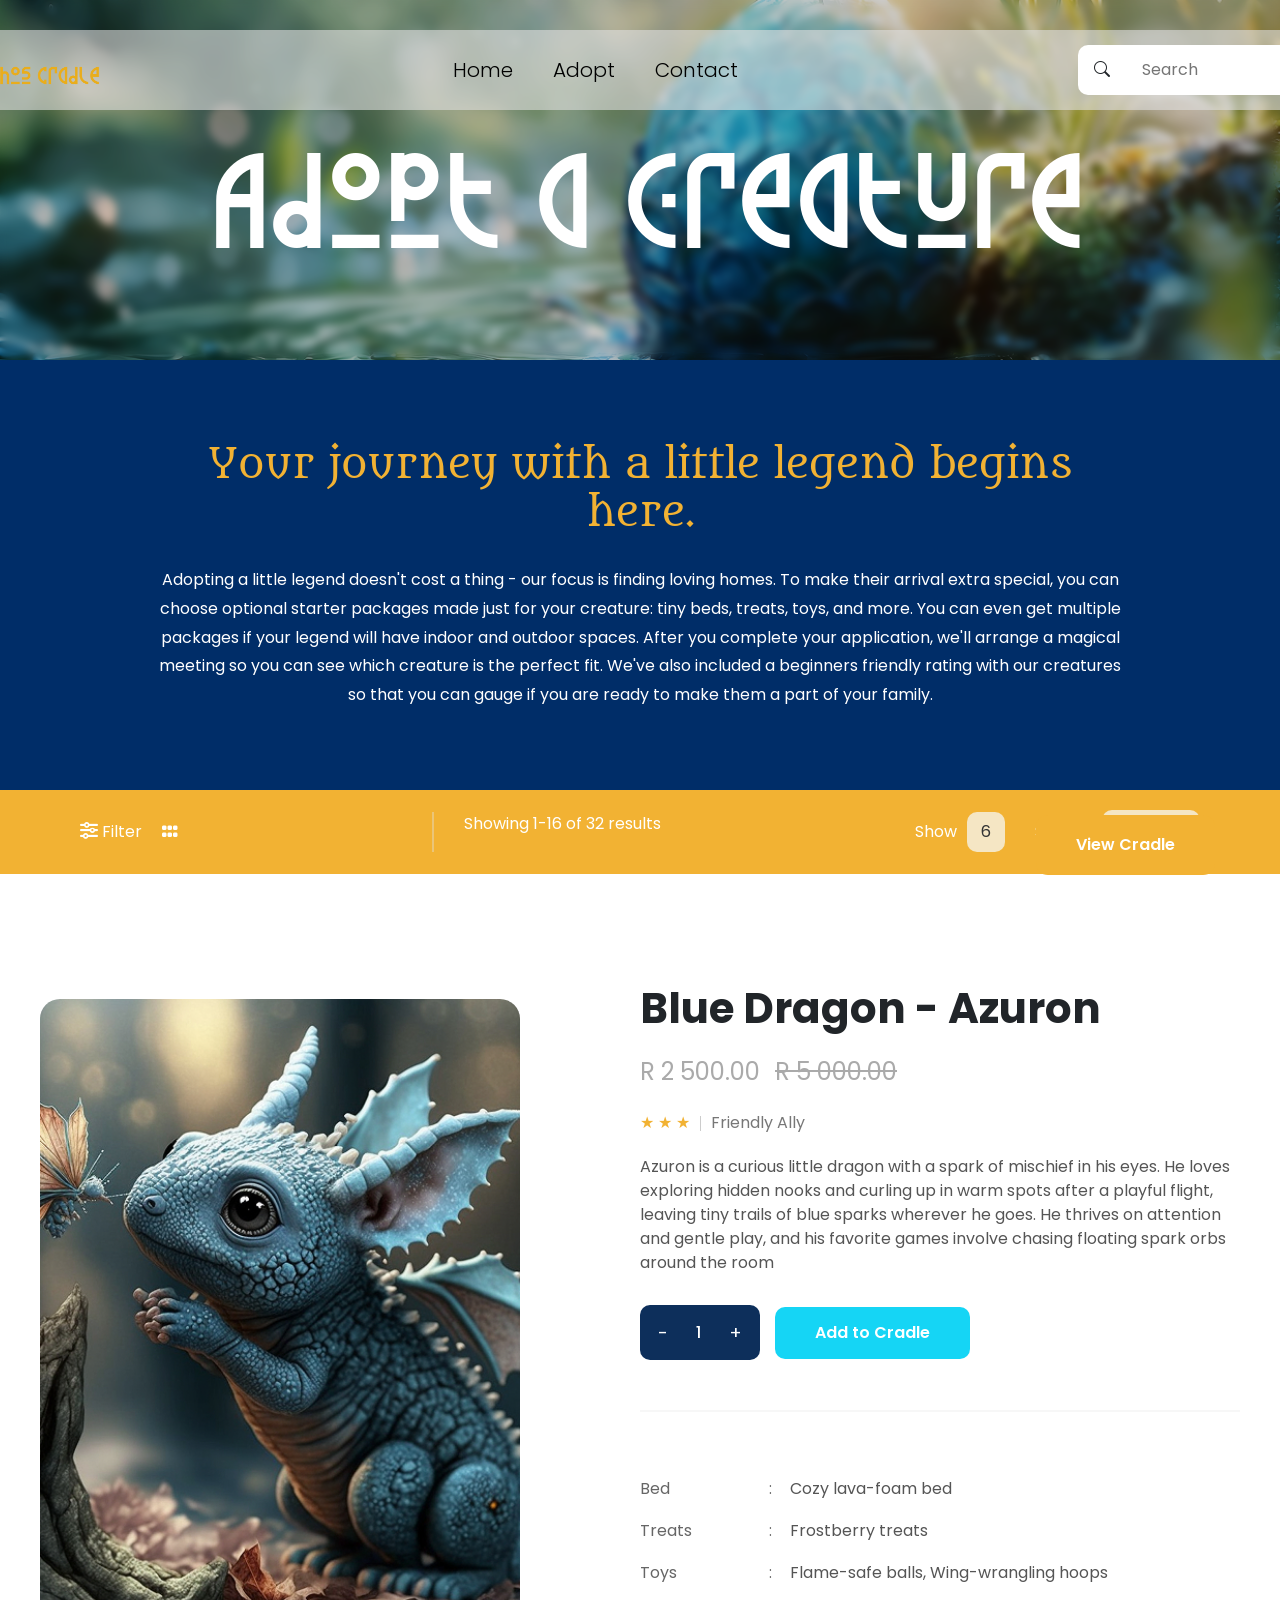
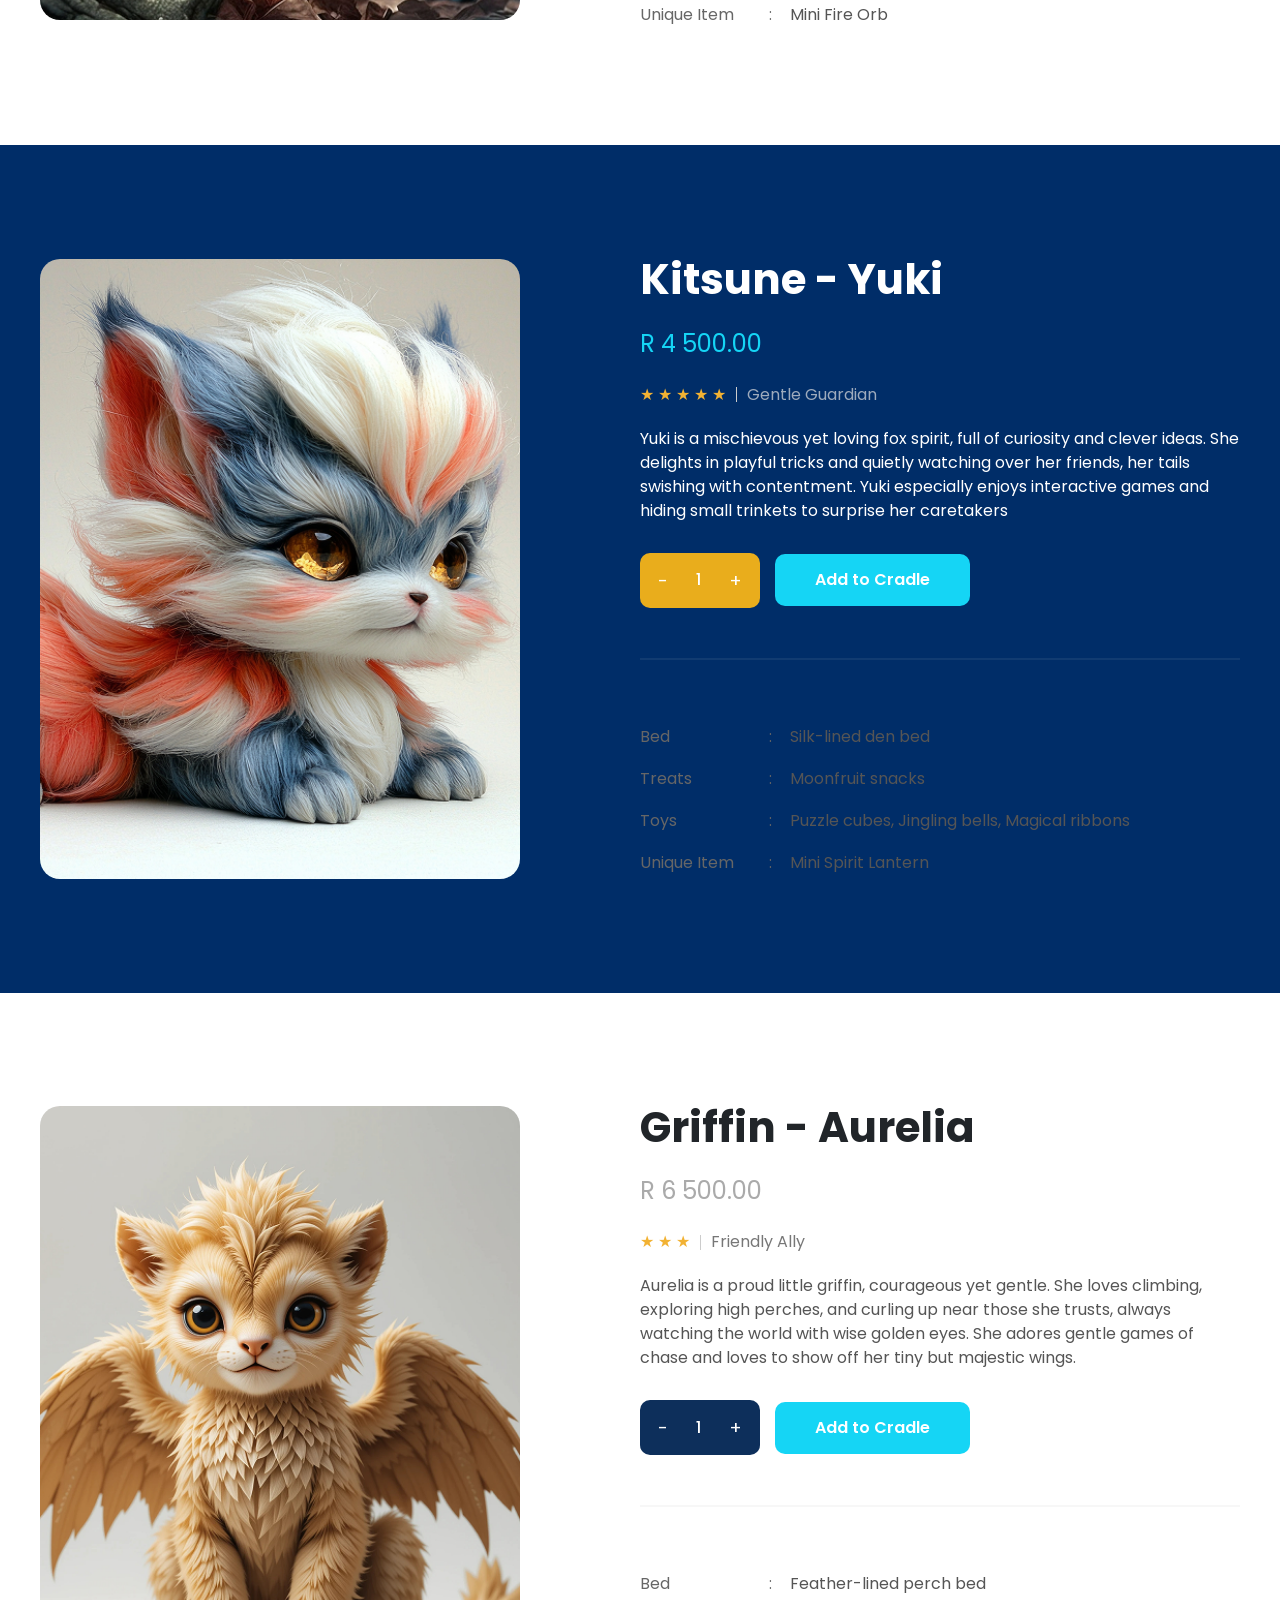
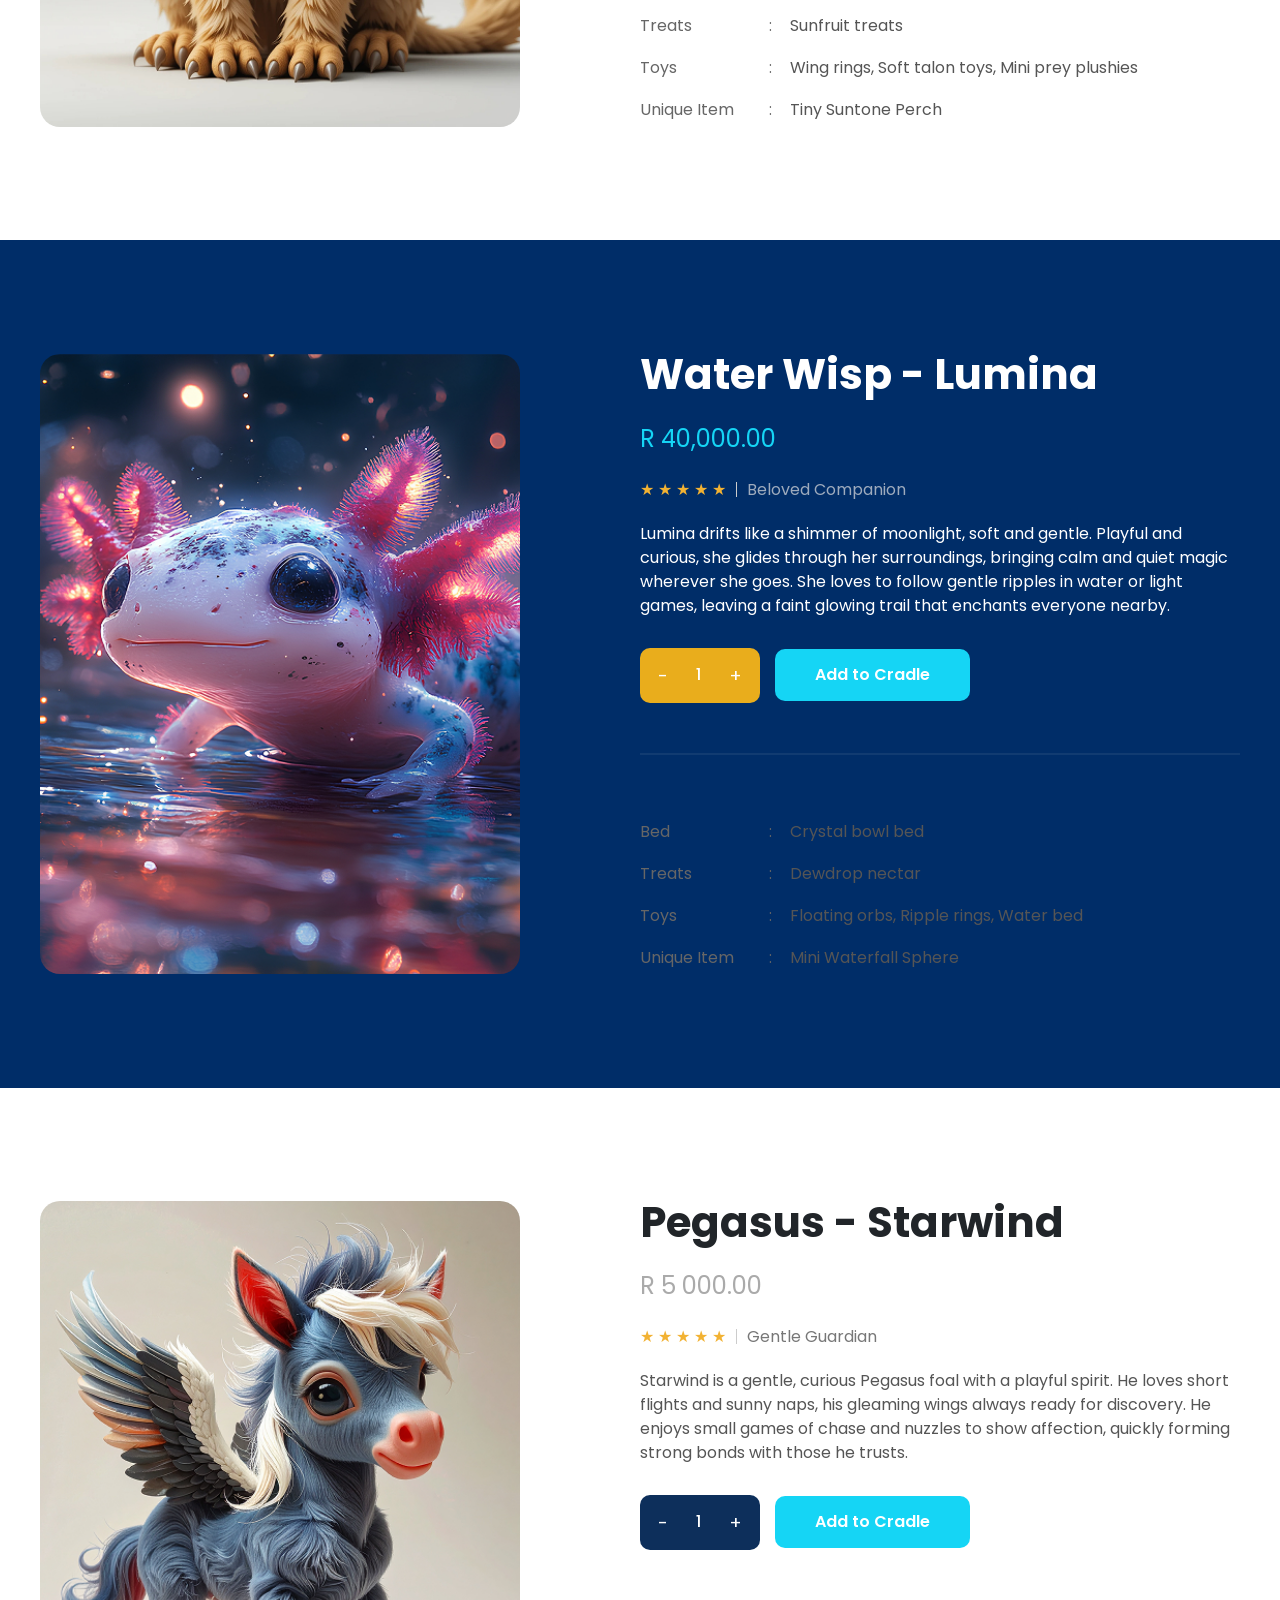
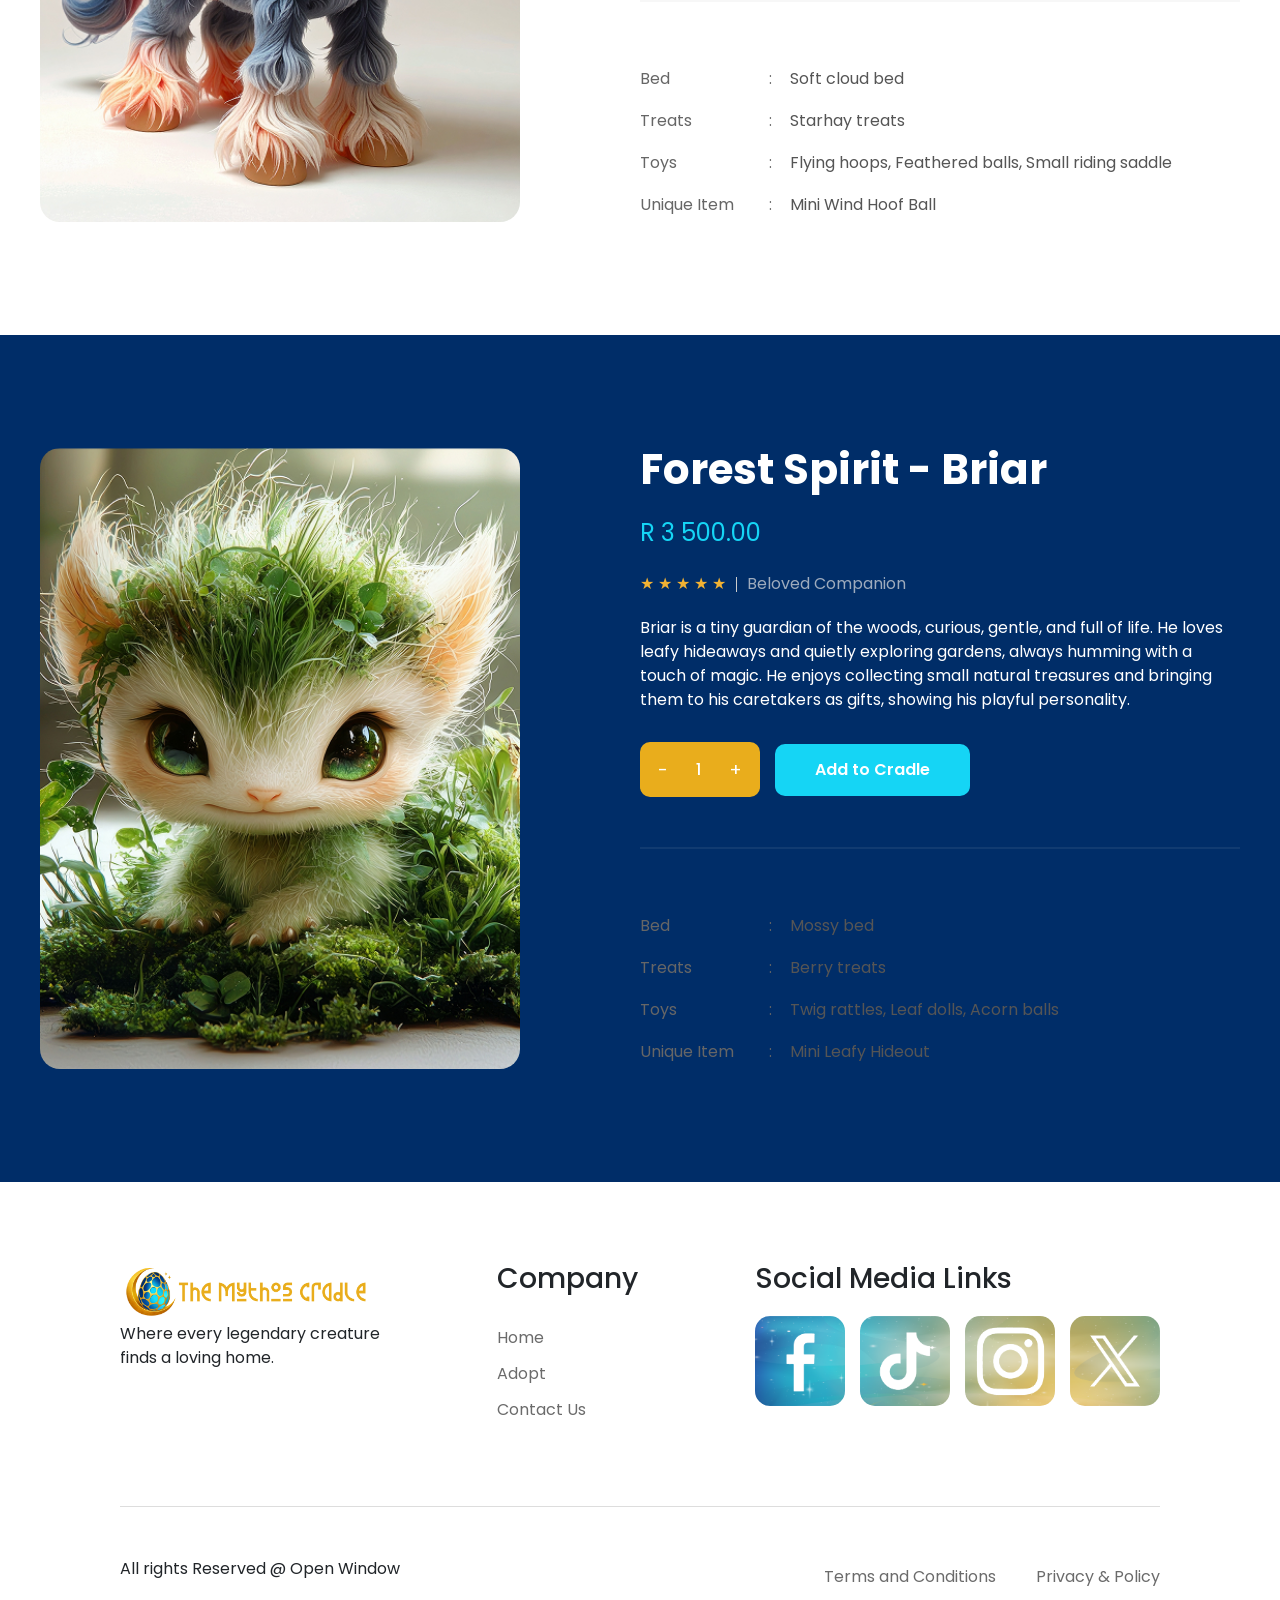
==== commit 183fc625: "Fixed Nav Bar, Java Added to CartCounter, Pop up Message Added" ====
--- a/pages/about.html
+++ b/pages/about.html
@@ -41,7 +41,7 @@
                 <i class="bi bi-search"></i>
                 <input type="text" id="searchInput" placeholder="Search">
 
-                <div class="cartIcon" data-bs-toggle="modal" data-bs-toggle="#cartModal">
+                <div id="basketButton" class="basket" data-bs-toggle="modal" data-bs-toggle="#cartModal">
                     <i class="bi bi-basket3"></i>
                     <span id="cartCount">0</span>
                 </div>
@@ -257,7 +257,7 @@
                     class="addButton"
                     data-name="Griffin - Aurelia"
                     data-price="6500"
-                    data-image= "../assets/img/img/adopt2.png">
+                    data-image= "../assets/img/img/adopt3.png">
                     Add to Cradle
                     </button>
                 </div>
@@ -499,19 +499,20 @@
                         <span class="colon">:</span>
                         <span class="value">Mini Leafy Hideout</span>
                     </div>
-
-                    <div class="viewCraleWrapper">
+                </div>
+            </div>
+        </div>
+    </section>
+
+    <div class="viewCraleWrapper">
                      <a href="#"
                      class="viewCradleBtn"
                      data-bs-toggle="modal"
                      data-bs-target="#cartModal">
                     View Cradle
+                    <span class="viewCradleCount" id="viewCradleCount">0</span>
                     </a>
                     </div>
-                </div>
-            </div>
-        </div>
-    </section>
 
 
     <div class="modal fade" id="cartModal" tabindex="-1">
--- a/css/main.css
+++ b/css/main.css
@@ -8,108 +8,6 @@
     src: url("../assets/fonts/Mythology\ Of\ Egypt.otf") 
 }
 
-.mainNavbar {
-    display: flex;
-    justify-content: center;
-    align-items: center;
-
-    padding: 10px 90px;
-    width: 95%;
-    max-width: 1400px;
-
-    background-color: rgba(225, 225, 225, 0.6);
-    border: none;
-    border-radius: 30px;
-    
-
-    position: absolute;
-    top: 30px;
-    left: 50%;
-    transform: translateX(-50%);
-    z-index: 10;
-}
-
-.mainNavLinks {
-    display: flex;
-    flex-direction: row;
-    gap: 40px;
-    margin-left: 350px;
-    margin-right: auto;
-}
-
-.mainNavLinks a{
-    text-decoration: none;
-    color: rgb(0, 0, 0);
-    font-weight: 300;
-    font-family: 'Poppins', sans-serif;
-    font-size: 20px;
-}
-
-.mainNavLinks a:hover{
-    color: #15d5f5;
-}
-
-.mainSearchBar input{
-    border: none;
-    outline: none;
-    width: 220px;
-    padding: 14px 18px;
-    border-radius: 12px;
-    border: none;
-    height: 20px;
-    color: #000000;
-    background-color: white;
-    border-radius: 10px;
-}
-
-.searchIcon{
-    font-size: 30px;
-    color: #000000;
-}
-
-.cartIcon i{
-    font-size: 24px;
-    color: #222;
-}
-
-.cartIcon{
-    position: relative;
-    cursor: pointer;
-    border-left: 1px solid #ccc;
-    padding-left: 18px;
-}
-.mainSearchBar{
-    display: flex;
-    align-items: center;
-    gap: 14px;
-    background: #ffff;
-    padding: 10px 16px;
-    border-radius: 10px;
-    height: 30px;
-    width: 300px;
-    margin-left: 340px;
-}
-
-#cartCount {
-    position: absolute;
-    top: -18px;
-    right: -35px;
-    background-color: #15d5f5;
-    color: white;
-    font-size: 14px;
-    font-weight: 300;
-    width: 30px;
-    height: 30px;
-    border-radius: 50%;
-    display: flex;
-    align-items: center;
-    justify-content: center;
-}
-
-.logo img{
-    height: 55px;
-    margin-top: 10px;
-}
 
 .hero {
     display: flex;
@@ -339,7 +237,7 @@
 
 .footerCenter h3{
     font-family: 'Poppins', sans-serif;
-    margin-bottom: 20px;
+    margin-bottom: 30px;
 }
 
 .footerCenter img{
@@ -793,6 +691,10 @@
     margin-top: 60px;
     padding-right: 10px;
     text-align: right;
+    position: fixed;
+    right: 40px;
+    bottom: 40px;
+    z-index: 9999;
 }
 
 .viewCradleBtn{
@@ -805,8 +707,10 @@
     font-size: 16px;
     font-weight: 600;
     cursor: pointer;
-    margin-left: 500px;
     white-space: nowrap;
+    display: inline-block;
+    position: static;
+    margin: 0;
 
 }
 
@@ -1174,20 +1078,174 @@
     background-color: #a07f2f;
 }
 
-#thankYouModal {
+.thankYouPopup {
     display: none;
-}
-
-#thankYouModal.show {
-    display: block;
-}
-
-#thankYouModal .modal-dialog {
-    margin: 120px auto;
-}
-
-#thankYouModal .modal-content{
-background-color: #ccc;
-border-radius: 25px;
-padding: 30px;
-}+    position: fixed;
+    inset: 0;
+    background-color: rgba(0, 0, 0, 0.45);
+    z-index: 9999;
+    align-items: center;
+    justify-content: center;
+}
+
+.thankYouPopup.show {
+    display: flex;
+}
+
+.thankYouBox {
+    background-color: #f7f4ed;
+    width: 500px;
+    padding: 40px;
+    border-radius: 25px;
+    position: relative;
+}
+
+.closeThankYou {
+    position: absolute;
+    top: 20px;
+    right: 25px;
+    border: none;
+    background-color: none;
+    font-size: 32px;
+    cursor: pointer;
+}
+
+a.viewCradleBtn {
+    position: fixed;
+    right: 65px;
+    bottom: 25px;
+    z-index: 9999;
+
+    background-color: #f2b233;
+}
+
+.viewCradleCount {
+    position: absolute;
+    top: -10px;
+    right: -10px;
+
+    width: 30px;
+    height: 30px;
+
+    background-color: #15d5f5;
+    color: white;
+    border-radius: 50%;
+    display: flex;
+    justify-content: center;
+    align-items: center;
+
+    font-size: 14px;
+    font-weight: 300;
+    display: none;
+}
+
+.mainNavbar {
+    all: unset;
+    position: absolute;
+    right: 60px;
+    width: 300px;
+    height: 60px;
+    display: flex;
+    justify-content: center;
+    align-items: center;
+
+    padding: 10px 90px;
+    width: 95%;
+    max-width: 1400px !important;
+
+    background-color: rgba(225, 225, 225, 0.6);
+    border: none;
+    border-radius: 30px;
+    
+
+    position: absolute;
+    top: 30px;
+    left: 50%;
+    transform: translateX(-50%);
+    z-index: 10;
+}
+
+.mainNavLinks {
+    display: flex;
+    flex-direction: row;
+    gap: 40px;
+    margin-left: 350px;
+    margin-right: auto;
+}
+
+.mainNavLinks a{
+    text-decoration: none;
+    color: rgb(0, 0, 0);
+    font-weight: 300;
+    font-family: 'Poppins', sans-serif;
+    font-size: 20px;
+}
+
+.mainNavLinks a:hover{
+    color: #15d5f5;
+}
+
+.mainSearchBar input{
+    all: unset;
+    border: none;
+    outline: none;
+    width: 220px;
+    padding: 14px 18px;
+    border-radius: 12px;
+    border: none;
+    height: 20px !important;
+    color: #000000;
+    background-color: white;
+    border-radius: 10px;
+}
+
+.searchIcon{
+    font-size: 30px;
+    color: #000000;
+}
+
+.basket i{
+    font-size: 24px;
+    color: #222;
+}
+
+.basket{
+    position: relative;
+    cursor: pointer;
+    border-left: 1px solid #ccc;
+    padding-left: 18px;
+}
+.mainSearchBar{
+    all: unset;
+    display: flex;
+    align-items: center;
+    gap: 14px;
+    background: #ffff;
+    padding: 10px 16px;
+    border-radius: 10px;
+    height: 30px !important;
+    width: 300px;
+    margin-left: 340px;
+}
+
+#cartCount {
+    all: unset;
+    position: absolute;
+    top: -18px;
+    right: -35px;
+    background-color: #15d5f5;
+    color: white;
+    font-size: 14px;
+    font-weight: 300;
+    width: 30px;
+    height: 30px;
+    border-radius: 50%;
+    display: flex;
+    align-items: center;
+    justify-content: center;
+}
+
+.logo img{
+    height: 55px;
+    margin-top: 10px;
+}
